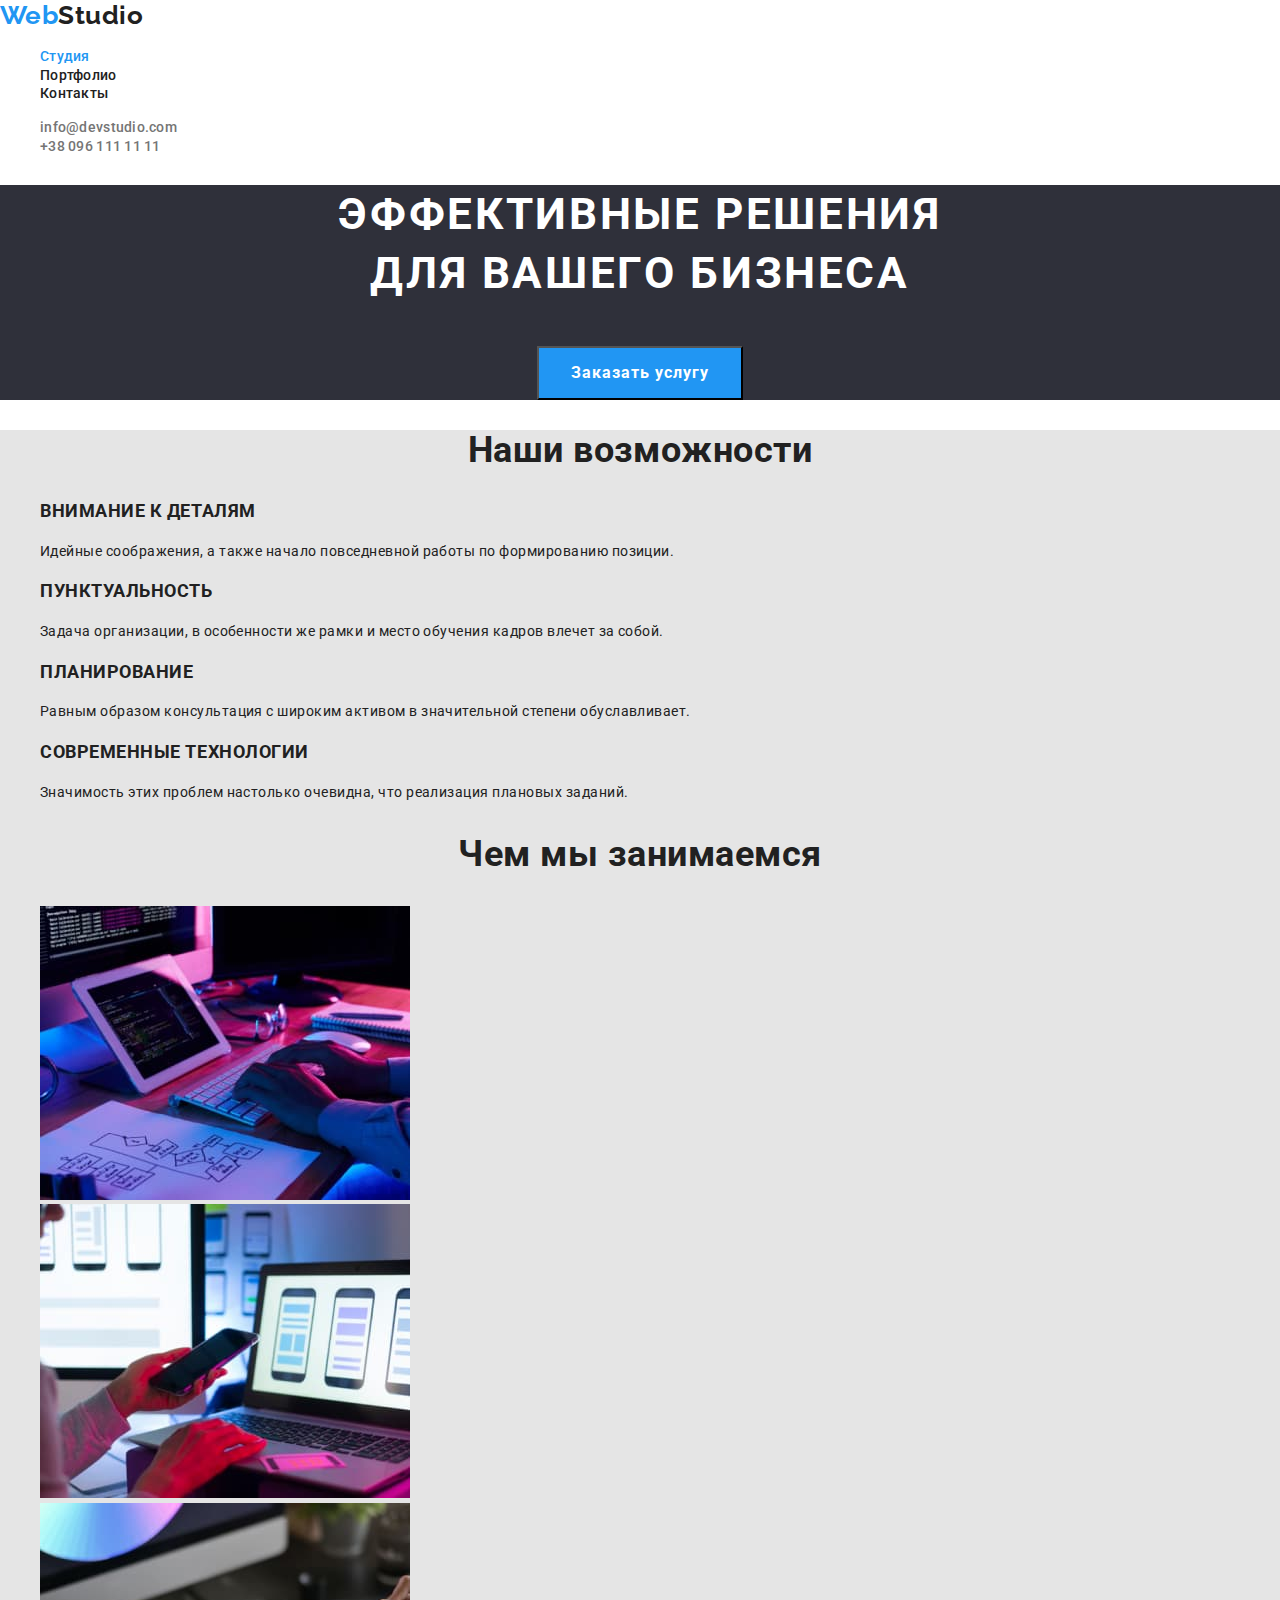
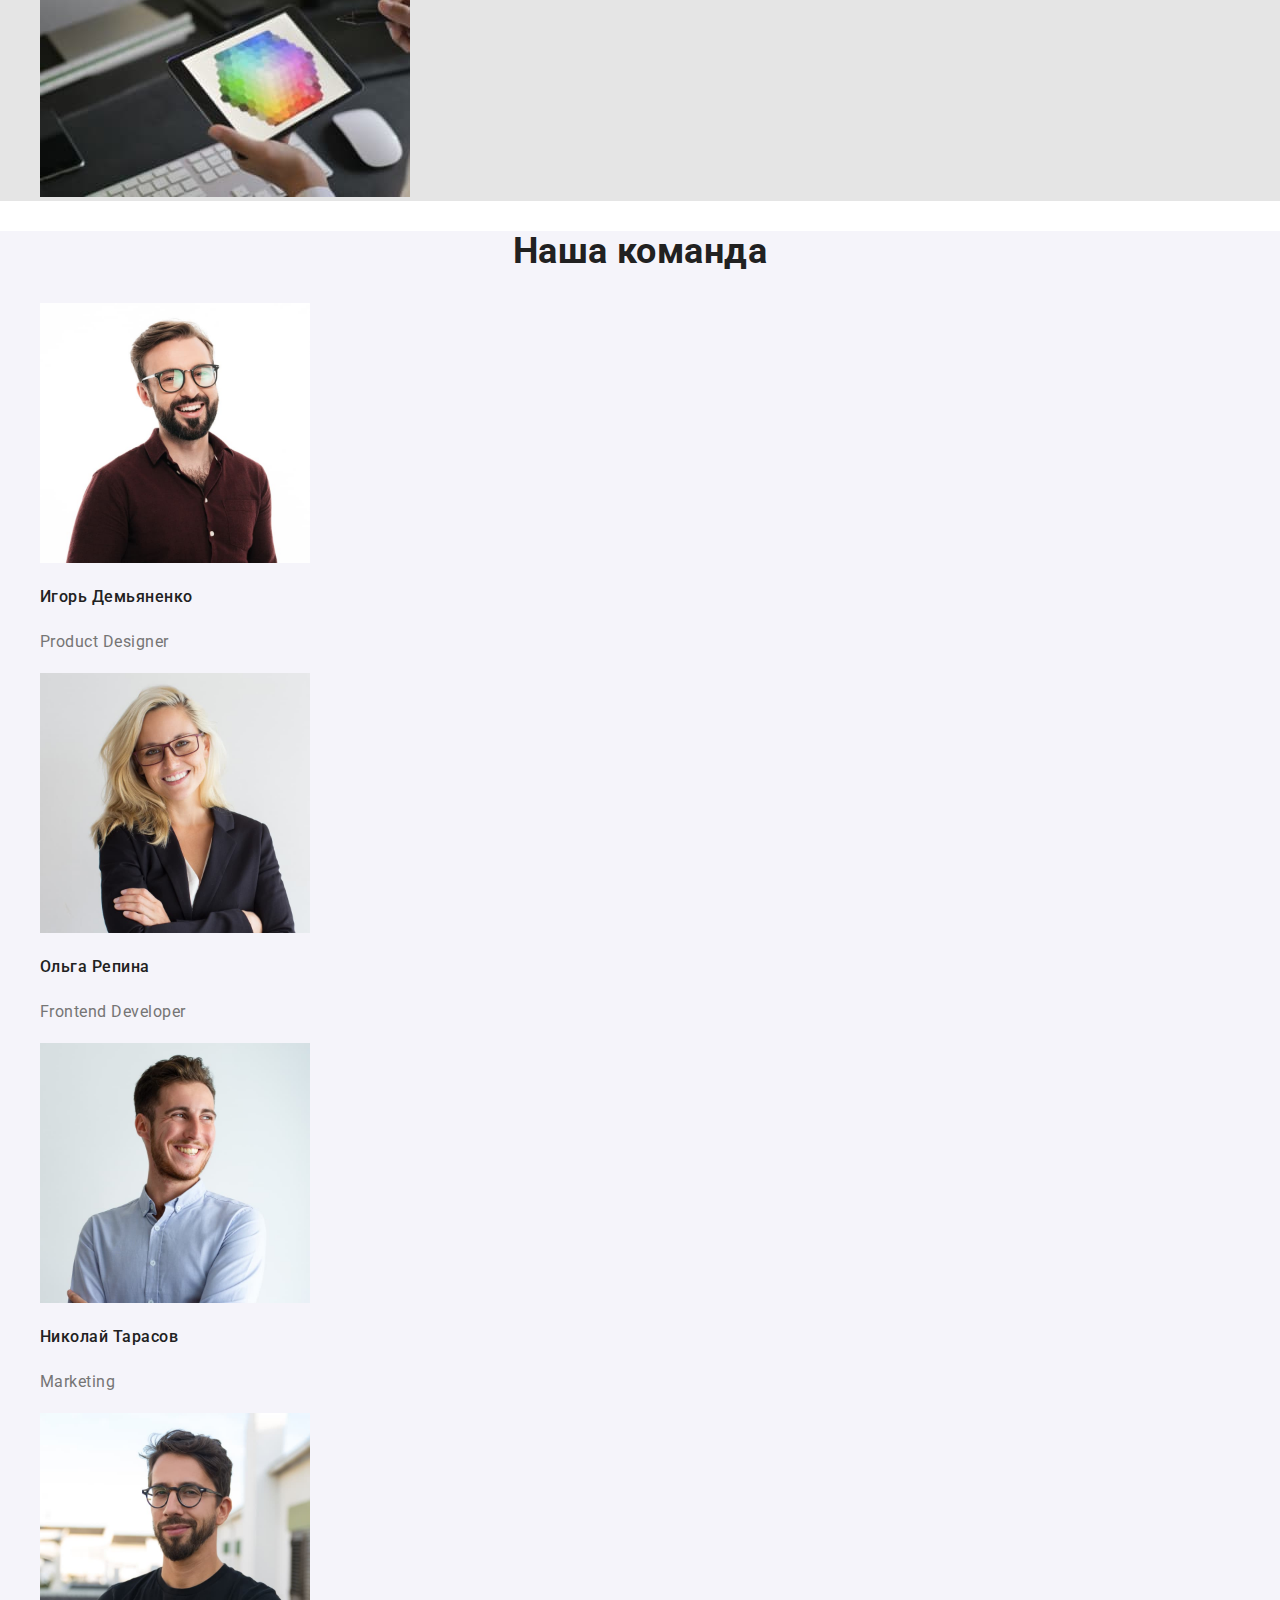
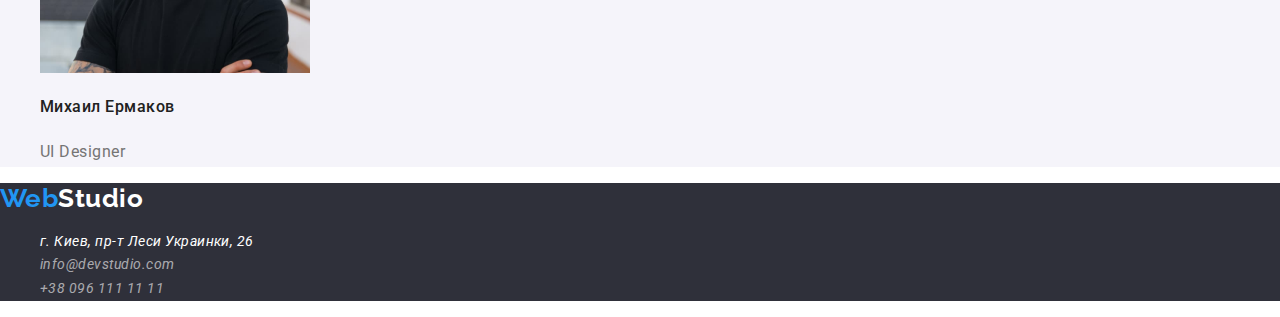
==== index.html @ 897b5a13 "HW3 save" ====
<!DOCTYPE html>
<html lang="en">
<head>
    <meta charset="UTF-8">
    <meta http-equiv="X-UA-Compatible" content="IE=edge">
    <meta name="viewport" content="width=device-width, initial-scale=1.0">
    <title>webstudio</title>
    <link rel="preconnect" href="https://fonts.googleapis.com">
    <link rel="preconnect" href="https://fonts.gstatic.com" crossorigin>
    <link href="https://fonts.googleapis.com/css2?family=Raleway:wght@700&family=Roboto:wght@400;500;700;900&display=swap" rel="stylesheet">
    <link rel="stylesheet" href="https://cdnjs.cloudflare.com/ajax/libs/modern-normalize/1.1.0/modern-normalize.min.css">
    <link rel="stylesheet" href="./css/styles.css">
</head>
<body class="page">

   <!--шапка сайта--> 
    <header class="page-header">
        <nav>
            <a href="./index.html" class="logo">Web<span class="accent">Studio</span></a>
            <ul class="site-nav">
                <li><a href="./index.html" class="link current">Студия</a></li>
                <li><a href="./portfolio.html" class="link">Портфолио</a></li>
                <li><a href="" class="link">Контакты</a></li>
            </ul>
        </nav>
        <ul class="auth-nav">
            <li><a href="mail:info@devstudio.com" class="link">info@devstudio.com</a></li>
            <li><a href="nel:+380961111111" class="link">+38 096 111 11 11</a></li>
        </ul>
    </header>

    <!--контент main--> 
    <main>

        <!--первая секция-->
        <section class="hero">
            <div class="background-hero">
                 <h1 class="hero-title">Эффективные решения <br /> для вашего бизнеса</h1>
                <button type="button" class="button">Заказать услугу</button>
            </div>
            
        </section>

        <!--наши возможности-->
        <div class="appearance">
            <section class="section">
                <h2 class="section-title">Наши возможности</h2>
                <ul class="feature-list">
                    <li>
                        <h3 class="title">Внимание к деталям</h3>
                        <p class="text">Идейные соображения, а также начало повседневной работы по формированию позиции.</p>
                    </li>
                    <li>
                        <h3 class="title">Пунктуальность</h3>
                        <p class="text">Задача организации, в особенности же рамки и место обучения кадров влечет за собой.</p>
                    </li>
                    <li>
                        <h3 class="title">Планирование</h3>
                        <p class="text">Равным образом консультация с широким активом в значительной степени обуславливает.</p>
                    </li>
                    <li>
                        <h3 class="title">Современные технологии</h3>
                        <p class="text">Значимость этих проблем настолько очевидна, что реализация плановых заданий.</p>
                    </li>
                </ul>
            </section>

            <!--чем мы занимаемся-->

            <section class="section">
                <h2 class="section-title">Чем мы занимаемся</h2>
                <ul>
                    <li><img src="./imeges/box1.jpg" alt="рабочий процесс" width="370"></li>
                    <li><img src="./imeges/box2.jpg" alt="разработка" width="370"></li>
                    <li><img src="./imeges/box3.jpg" alt="технологии" width="370"></li>
                </ul>
            </section>
        </div>

        <!--наша команда-->

        <section class="section">
            <div class="backdrop">
                <h2 class="section-title">Наша команда</h2>
                <ul class="feature-list">
                    <li>
                        <img src="./imeges/employee1.jpg" alt="employee1" width="270">
                        <h3 class="name">Игорь Демьяненко</h3>
                        <p class="profession">Product Designer</p>
                    </li>
                    <li>
                        <img src="./imeges/employee2.jpg" alt="employee2" width="270">
                        <h3 class="name">Ольга Репина</h3>
                        <p class="profession">Frontend Developer</p>
                    </li>
                    <li>
                        <img src="./imeges/employee3.jpg" alt="employee3" width="270">
                        <h3 class="name">Николай Тарасов</h3>
                        <p class="profession">Marketing</p>
                    </li>
                    <li>
                        <img src="./imeges/employee4.jpg" alt="employee4" width="270">
                        <h3 class="name">Михаил Ермаков</h3>
                        <p class="profession">UI Designer</p>
                    </li>
                </ul>
            </div>
        </section>
    </main>

    <!--подвал-->

    <footer>
        <div class="background-footer">
            <a href="./index.html" class="logo">Web<span class="accent-footer">Studio</span></a>
            <address>
                    <ul class="auth-nav">
                        <li class="address">г. Киев, пр-т Леси Украинки, 26</li>
                        <li><a href="mail:info@devstudio.com" class="contacts-link">info@devstudio.com</a></li>
                        <li><a href="nel:+380961111111" class="contacts-link">+38 096 111 11 11</a></li>
                    </ul>
            </address>
        </div>
    </footer> 
</body>
</html>
---- css/styles.css ----
/* главный заголовок color: #FFFFFF; */
/* цвет заголовка H2  color: #212121; */
/* цвет текста color: #757575; */
/* цвет акцента color: #2196F3; */
/* вторичный цвет фона background: #F5F4FA */
/* первичный цвет фона background: #FFFFFF; */

/* var - variables - переменная */
/* a, button - color: inherit; 
- наследуй цвет шрифта от родителя */
/* :hover, :focus - псевдокласы */

/* CSS-переменные */
:root {
    --primery-text-color:#212121;
    --title-text-color: #757575;
    --accent-color: #2196F3;
    --primery-white-color: #ffffff;
}

/* index.html */
/* body селектор, специфика - 1 */
body {
    font-family: 'Roboto', sans-serif;
    color: var(--title-text-color);
    
    letter-spacing: 0.03em;
}

/* шапка сайта */
/* .logo селектор класса, специфика - 10 */
.logo {
    font-family: 'Raleway', sans-serif;
    color: var(--accent-color);
    text-decoration: none;

    font-weight: 700;
    font-size: 26px;
    line-height: 1.2;
}

.page-header {
    background-color: var(--primery-white-color)
}

.accent {
    color: var(--primery-text-color);
    
    font-size: 26px;
}

.accent-footer {
    color: var(--primery-white-color);
}

/* убралт маркер у списка */
ul {
    list-style: none;
}
/* 
.site-nav a {
    color: #212121;
} */

/* .site-nav :hover {
    color: var(--accent-color);
} */

/* site-nav */
/* селектор класса, специфика - 20 */
.site-nav .link {
    color: var(--primery-text-color);
    /* убрали нижнее подчеркивание */
    text-decoration: none;

    font-weight: 500;
    font-size: 14px;
    line-height: 1.14;
    letter-spacing: 0.02em;
}
/* селектор класса, специфика - 30 */
/* :hover - эфект при навидени шыши */
/* :focus - эфект фокусировки, 
когда нажал и держишь или ТАБ */
.site-nav .link:hover,
.site-nav .link:focus {
    color: var(--accent-color);
}

.site-nav .link.current {
    color: var(--accent-color);
}


/* auth-nav */

.auth-nav .link {
    color: var(--title-text-color);
    text-decoration: none;

    font-weight: 500;
    font-size: 14px;
    line-height: 1.14;
    letter-spacing: 0.02em;
}

.auth-nav .link:hover,
.auth-nav .link:focus {
    color: #2196F3;
}

/* первая секция hero */

.hero-title {
    color: #ffffff;
    font-size: 44px;
}

.background-hero {
   background-color: #2F303A;

    font-weight: 900;
    font-size: 44px;
    line-height: 1.36;
    text-align: center;
    letter-spacing: 0.06em;
    text-transform: uppercase;
}

.background-footer {
    background-color: #2F303A;
}

/* наши возможности */

.appearance {
    background-color: #E5E5E5;
}

/* наша команда */

.backdrop {
    background-color: #F5F4FA;
}

/* чем мы занимаемся */

.section-title {
    color: var(--primery-text-color);

    font-weight: 700;
    font-size: 36px;
    line-height: 1.16;
    text-align: center;
}

.feature-list .title {
    color: var(--primery-text-color);
}


/* button */

.hero .button {
    color: var(--primery-white-color);
    background-color: var(--accent-color);
    cursor: pointer;

    font-family: 'Roboto', sans-serif;
    font-weight: 700;
    font-size: 16px;
    line-height: 1.87;
    text-align: center;
    letter-spacing: 0.06em;
    padding: 10px 32px;
}

/* наши возможности */

.title {
    font-weight: 700;
    font-size: 14px;
    line-height: 1.14;
    letter-spacing: 0.03em;
    text-transform: uppercase;
}

.text {
    font-weight: 400;
    font-size: 14px;
    line-height: 1.7;
}

.section-title {
    font-weight: 700;
    font-size: 36px;
    line-height: 1.16;
    text-align: center;
}

.name {
    color: var(--primery-text-color);
    
    font-weight: 500;
    font-size: 16px;
    line-height: 1.8;
}

.profession {
    color: var(--title-text-color);

    font-size: 16px;
    line-height: 1.8;
}

/* .auth-nav .address {
} */

.auth-nav .contacts-link {
    color: rgba(255, 255, 255, 0.6);
    text-decoration: none;

    font-size: 14px;
    line-height: 1.7;
}

.auth-nav .contacts-link:hover,
.auth-nav .contacts-link:focus {
    color: var(--accent-color);
}

/* portfolio.html */

body {
    font-family: 'Roboto', sans-serif;
    color: Var(--primery-text-color); 
    letter-spacing: 0.03em;
}

/* шапка */

.page-header{
    background-color: var(--primery-white-color);
}

/* меню старницы */

.aspect {
    background-color: #E5E5E5;
}

.title {
    color: var(--primery-text-color);
    font-size: 18px;
}

.btn {
    font-family: 'Roboto', sans-serif;
    color: var(--primery-text-color);
    background-color: #F5F4FA;
    cursor: pointer;

    font-weight: 500;
    font-size: 16px;
    line-height: 1.62;
    padding: 6px 22px;
}

.element .btn:hover,
.element .btn:focus {
    color: var(--primery-white-color);
    background-color: var(--accent-color);
}

/* основной контент */

.block {
    text-decoration: none;
}

.container h2 {
    color: var(--primery-text-color);

}

.container p {
    color: var(--title-text-color);
}

.product {
    font-weight: 700;
    font-size: 18px;
    line-height: 2.0;
    letter-spacing: 0.06em;
}

.project {
    font-weight: 400;
    font-size: 16px;
    line-height: 1.87;
}

.description {
    font-weight: 400;
    font-size: 18px;
    line-height: 1.56;
}

.address {
    color: var(--primery-white-color);

    font-size: 14px;
    line-height: 1.7;
}

.link {
    color: rgba(255, 255, 255, 0.6);
    font-size: 14px;
}
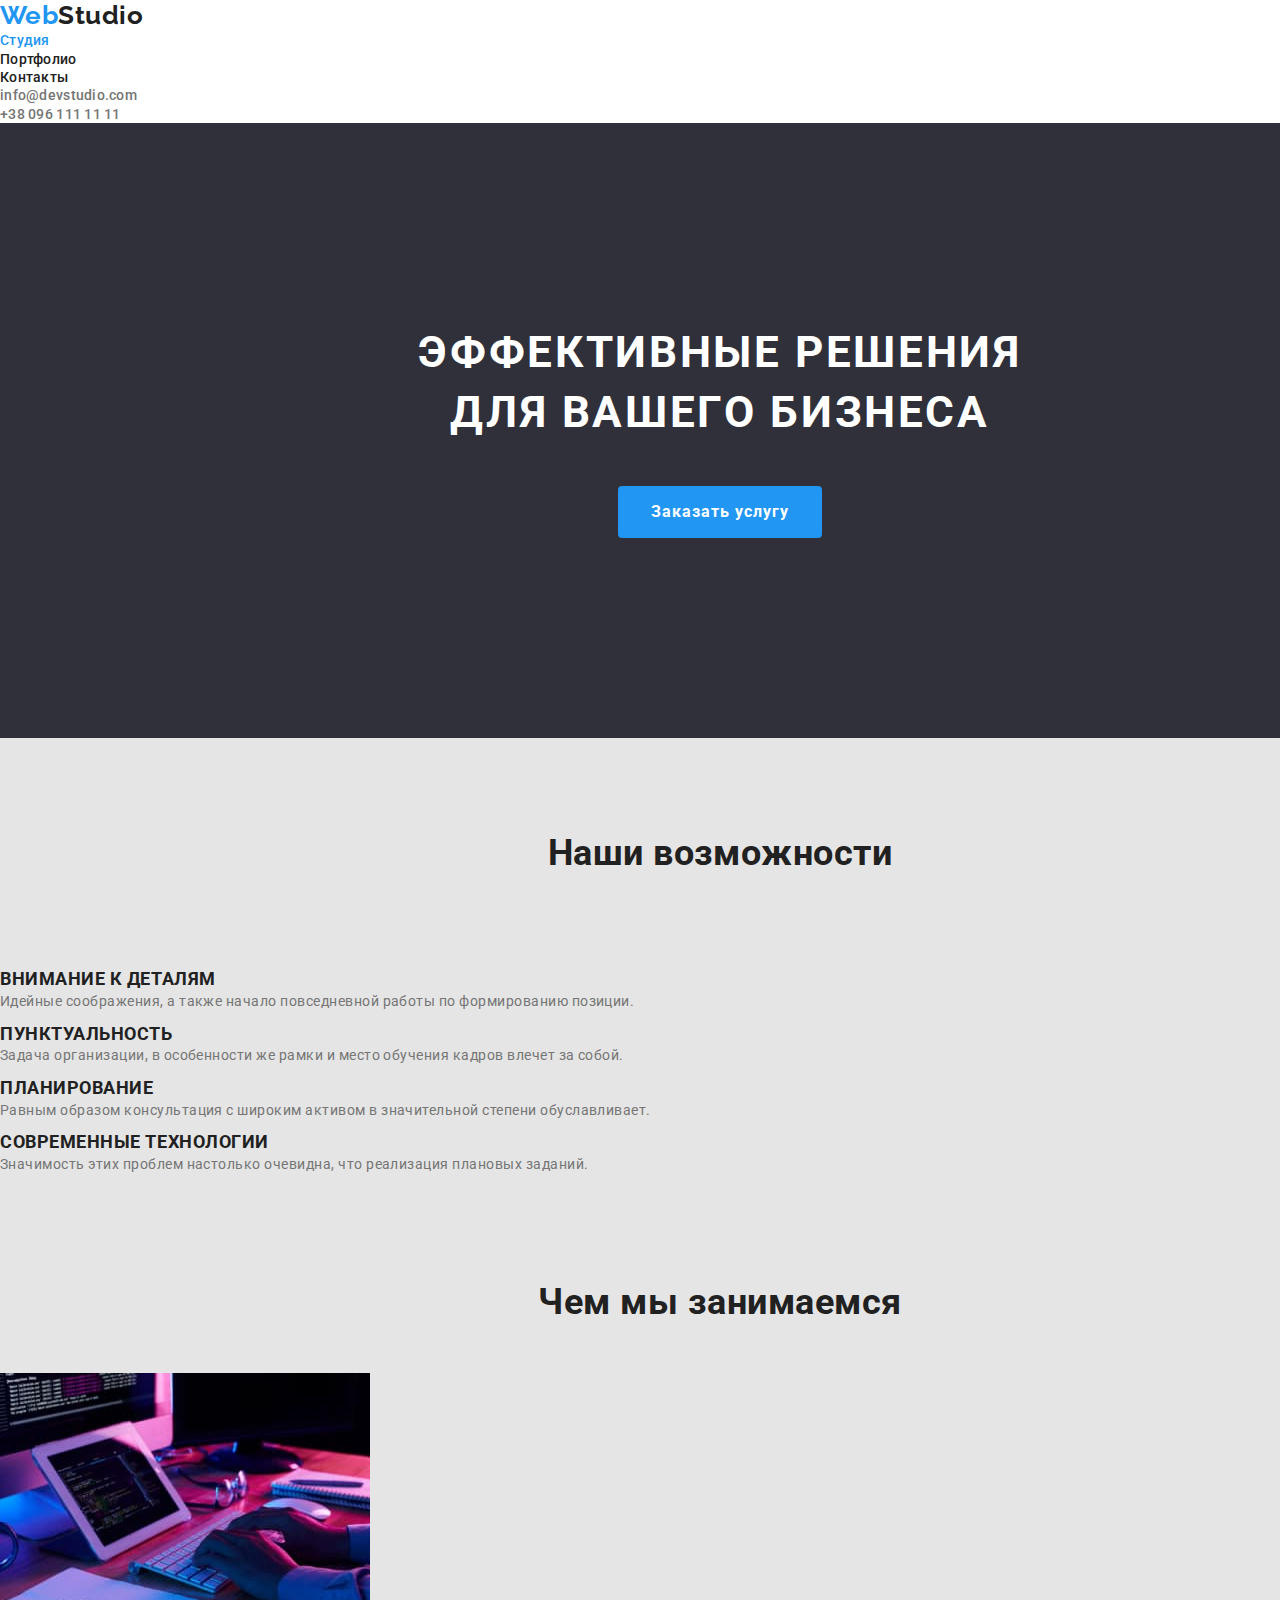
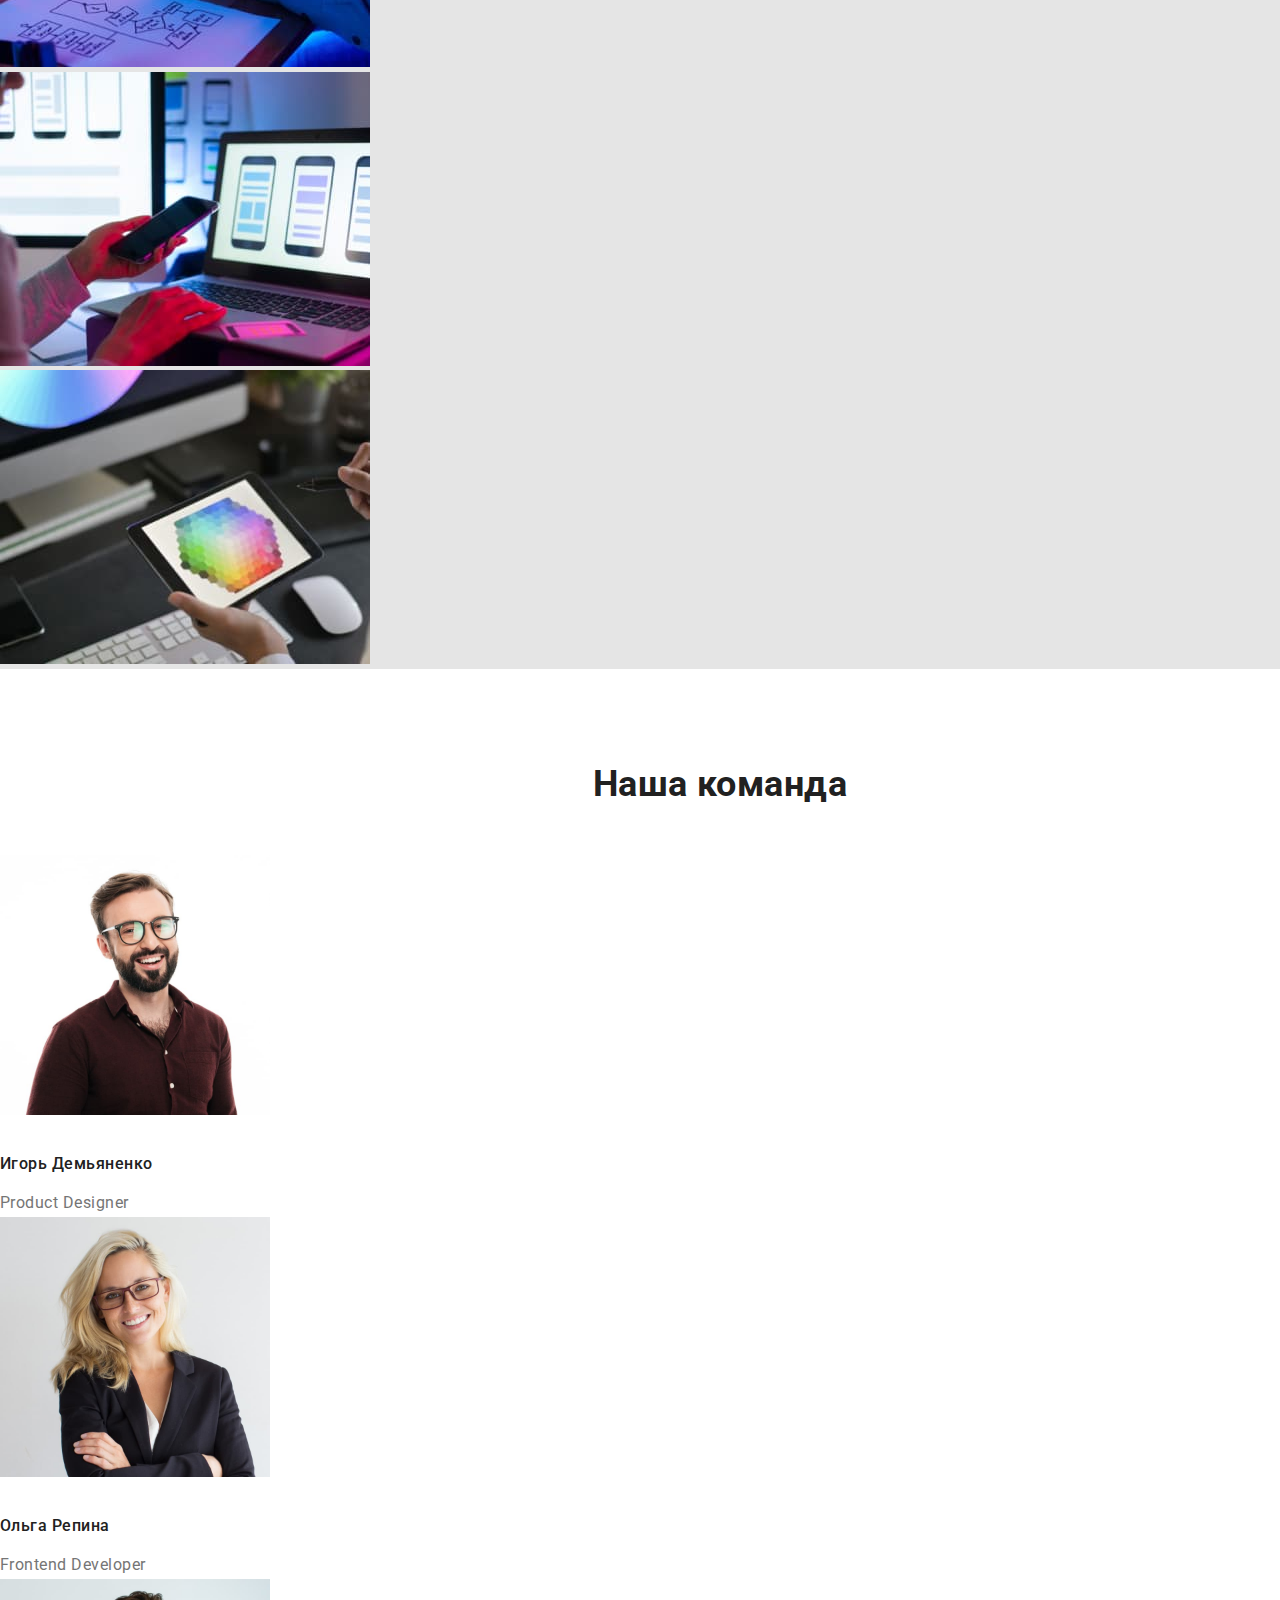
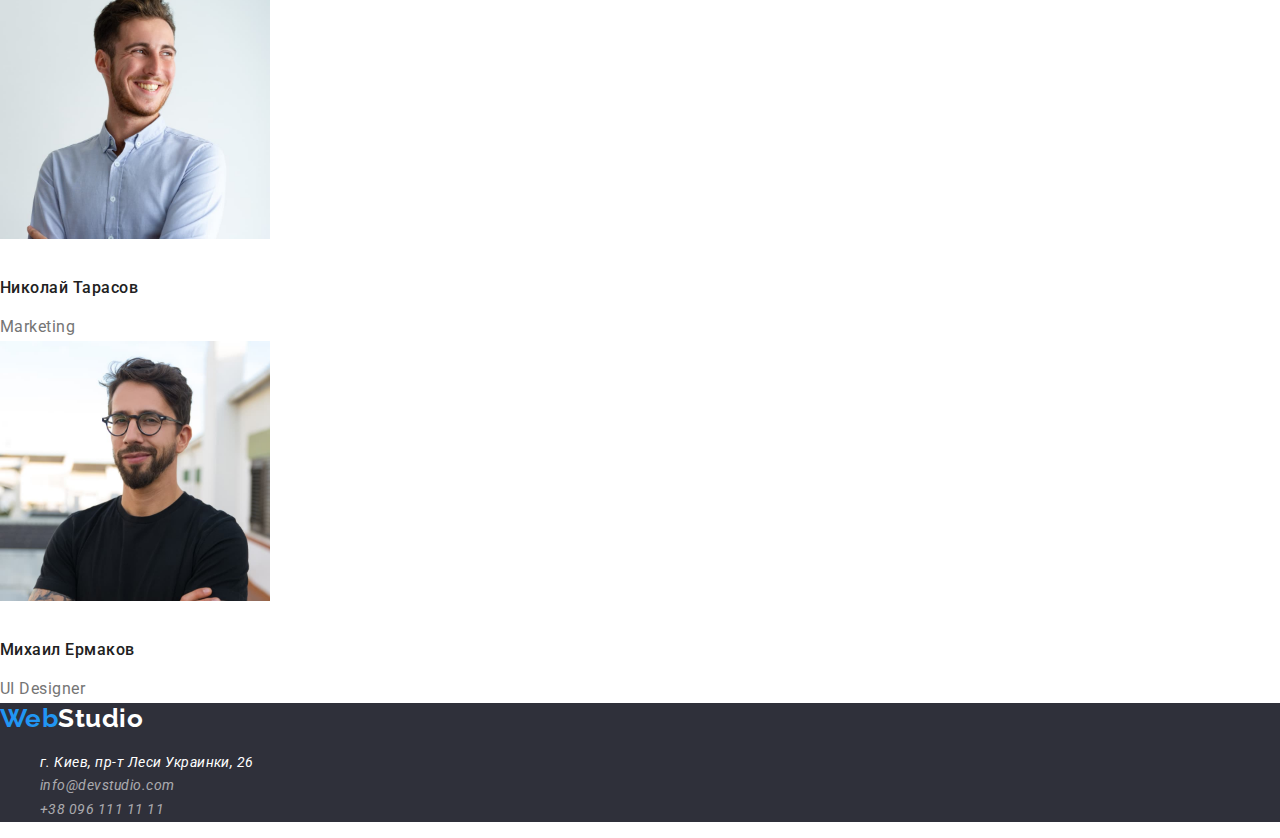
==== commit ae9e9bf2: "HW3" ====
--- a/index.html
+++ b/index.html
@@ -15,18 +15,20 @@
 
    <!--шапка сайта--> 
     <header class="page-header">
-        <nav>
-            <a href="./index.html" class="logo">Web<span class="accent">Studio</span></a>
-            <ul class="site-nav">
-                <li><a href="./index.html" class="link current">Студия</a></li>
-                <li><a href="./portfolio.html" class="link">Портфолио</a></li>
-                <li><a href="" class="link">Контакты</a></li>
-            </ul>
-        </nav>
-        <ul class="auth-nav">
-            <li><a href="mail:info@devstudio.com" class="link">info@devstudio.com</a></li>
-            <li><a href="nel:+380961111111" class="link">+38 096 111 11 11</a></li>
-        </ul>
+            <nav class="container">
+                <a href="./index.html" class="logo">Web<span class="accent">Studio</span></a>
+                <ul class="site-nav list">
+                    <li><a href="./index.html" class="link current">Студия</a></li>
+                    <li><a href="./portfolio.html" class="link">Портфолио</a></li>
+                    <li><a href="" class="link">Контакты</a></li>
+                </ul>
+            </nav>
+            <div class="container">
+                <ul class="auth-nav list">
+                    <li><a href="mail:info@devstudio.com" class="link">info@devstudio.com</a></li>
+                    <li><a href="nel:+380961111111" class="link">+38 096 111 11 11</a></li>
+                </ul>
+            </div>
     </header>
 
     <!--контент main--> 
@@ -34,7 +36,7 @@
 
         <!--первая секция-->
         <section class="hero">
-            <div class="background-hero">
+            <div class="background-hero container">
                  <h1 class="hero-title">Эффективные решения <br /> для вашего бизнеса</h1>
                 <button type="button" class="button">Заказать услугу</button>
             </div>
@@ -44,62 +46,66 @@
         <!--наши возможности-->
         <div class="appearance">
             <section class="section">
-                <h2 class="section-title">Наши возможности</h2>
-                <ul class="feature-list">
-                    <li>
-                        <h3 class="title">Внимание к деталям</h3>
-                        <p class="text">Идейные соображения, а также начало повседневной работы по формированию позиции.</p>
-                    </li>
-                    <li>
-                        <h3 class="title">Пунктуальность</h3>
-                        <p class="text">Задача организации, в особенности же рамки и место обучения кадров влечет за собой.</p>
-                    </li>
-                    <li>
-                        <h3 class="title">Планирование</h3>
-                        <p class="text">Равным образом консультация с широким активом в значительной степени обуславливает.</p>
-                    </li>
-                    <li>
-                        <h3 class="title">Современные технологии</h3>
-                        <p class="text">Значимость этих проблем настолько очевидна, что реализация плановых заданий.</p>
-                    </li>
-                </ul>
+                <div class="container">
+                    <h2 class="section-title">Наши возможности</h2>
+                    <ul class="feature-list">
+                        <li>
+                            <h3 class="title">Внимание к деталям</h3>
+                            <p class="text">Идейные соображения, а также начало повседневной работы по формированию позиции.</p>
+                        </li>
+                        <li>
+                            <h3 class="title">Пунктуальность</h3>
+                            <p class="text">Задача организации, в особенности же рамки и место обучения кадров влечет за собой.</p>
+                        </li>
+                        <li>
+                            <h3 class="title">Планирование</h3>
+                            <p class="text">Равным образом консультация с широким активом в значительной степени обуславливает.</p>
+                        </li>
+                        <li>
+                            <h3 class="title">Современные технологии</h3>
+                            <p class="text">Значимость этих проблем настолько очевидна, что реализация плановых заданий.</p>
+                        </li>
+                    </ul>
+                </div>
             </section>
 
             <!--чем мы занимаемся-->
 
             <section class="section">
-                <h2 class="section-title">Чем мы занимаемся</h2>
-                <ul>
-                    <li><img src="./imeges/box1.jpg" alt="рабочий процесс" width="370"></li>
-                    <li><img src="./imeges/box2.jpg" alt="разработка" width="370"></li>
-                    <li><img src="./imeges/box3.jpg" alt="технологии" width="370"></li>
-                </ul>
+                <div class="container">
+                    <h2 class="section-title work">Чем мы занимаемся</h2>
+                    <ul class="img">
+                        <li><img src="./imeges/box1.jpg" alt="рабочий процесс" width="370"></li>
+                        <li><img src="./imeges/box2.jpg" alt="разработка" width="370"></li>
+                        <li><img src="./imeges/box3.jpg" alt="технологии" width="370"></li>
+                    </ul>
+                </div>
             </section>
         </div>
 
         <!--наша команда-->
 
         <section class="section">
-            <div class="backdrop">
-                <h2 class="section-title">Наша команда</h2>
+            <div class="container">
+                <h2 class="section-title work">Наша команда</h2>
                 <ul class="feature-list">
                     <li>
-                        <img src="./imeges/employee1.jpg" alt="employee1" width="270">
+                        <img class="photo" src="./imeges/employee1.jpg" alt="employee1" width="270">
                         <h3 class="name">Игорь Демьяненко</h3>
                         <p class="profession">Product Designer</p>
                     </li>
                     <li>
-                        <img src="./imeges/employee2.jpg" alt="employee2" width="270">
+                        <img class="photo" src="./imeges/employee2.jpg" alt="employee2" width="270">
                         <h3 class="name">Ольга Репина</h3>
                         <p class="profession">Frontend Developer</p>
                     </li>
                     <li>
-                        <img src="./imeges/employee3.jpg" alt="employee3" width="270">
+                        <img class="photo" src="./imeges/employee3.jpg" alt="employee3" width="270">
                         <h3 class="name">Николай Тарасов</h3>
                         <p class="profession">Marketing</p>
                     </li>
                     <li>
-                        <img src="./imeges/employee4.jpg" alt="employee4" width="270">
+                        <img class="photo" src="./imeges/employee4.jpg" alt="employee4" width="270">
                         <h3 class="name">Михаил Ермаков</h3>
                         <p class="profession">UI Designer</p>
                     </li>
--- a/css/styles.css
+++ b/css/styles.css
@@ -44,6 +44,11 @@
     background-color: var(--primery-white-color)
 }
 
+.list {
+    margin: 0;
+    padding: 0;
+}
+
 .accent {
     color: var(--primery-text-color);
     
@@ -110,22 +115,40 @@
     color: #2196F3;
 }
 
+.container {
+    margin-left: auto;
+    margin-right: auto;
+    width: 1440px;
+    /* outline: 2px solid tomato; */
+}
+
 /* первая секция hero */
 
+.hero {
+    margin: 0;
+    text-align: center;
+    background-color: #2F303A;;
+}
+
 .hero-title {
+    margin-top: 0;
+    margin-bottom: 30px;
     color: #ffffff;
     font-size: 44px;
+    /* text-align: center; */
 }
 
 .background-hero {
-   background-color: #2F303A;
+    background-color: #2F303A;
 
     font-weight: 900;
     font-size: 44px;
     line-height: 1.36;
-    text-align: center;
+    /* text-align: center; */
     letter-spacing: 0.06em;
     text-transform: uppercase;
+    padding-top: 200px;
+    padding-bottom: 200px;
 }
 
 .background-footer {
@@ -147,6 +170,8 @@
 /* чем мы занимаемся */
 
 .section-title {
+    margin: 0;  
+    padding: 0;
     color: var(--primery-text-color);
 
     font-weight: 700;
@@ -155,30 +180,42 @@
     text-align: center;
 }
 
+.feature-list {
+    margin: 0;
+    padding: 0;
+}
+
 .feature-list .title {
     color: var(--primery-text-color);
 }
 
 
 /* button */
-
-.hero .button {
+/* .hero  */
+
+.button {
+    display: inline-block;
+    min-width: 200px;
+    border-radius: 4px;
+    border: 1px solid transparent;
+
+    margin: 0;
+    font-weight: 700;
+    font-size: 16px;
+    line-height: 1.87;
+    letter-spacing: 0.06em;
+    padding: 10px 32px;
+    /* text-align: center; */
+
     color: var(--primery-white-color);
     background-color: var(--accent-color);
     cursor: pointer;
-
-    font-family: 'Roboto', sans-serif;
-    font-weight: 700;
-    font-size: 16px;
-    line-height: 1.87;
-    text-align: center;
-    letter-spacing: 0.06em;
-    padding: 10px 32px;
 }
 
 /* наши возможности */
 
 .title {
+    margin: 0;
     font-weight: 700;
     font-size: 14px;
     line-height: 1.14;
@@ -187,19 +224,39 @@
 }
 
 .text {
+    margin-top: 0;
+    margin-bottom: 10px;
     font-weight: 400;
     font-size: 14px;
     line-height: 1.7;
 }
 
 .section-title {
+    padding-top: 95px;
+    margin-bottom: 95px;
     font-weight: 700;
     font-size: 36px;
     line-height: 1.16;
     text-align: center;
 }
 
+.work {
+    margin-bottom: 50px;
+}
+
+.img {
+    margin: 0;
+    padding: 0;
+}
+
+.photo {
+    margin-bottom: 30px;
+}
+
 .name {
+    margin-top: 0;
+    margin-bottom: 10px;
+    padding: 0;
     color: var(--primery-text-color);
     
     font-weight: 500;
@@ -208,6 +265,8 @@
 }
 
 .profession {
+    margin: 0;
+    padding: 0;
     color: var(--title-text-color);
 
     font-size: 16px;
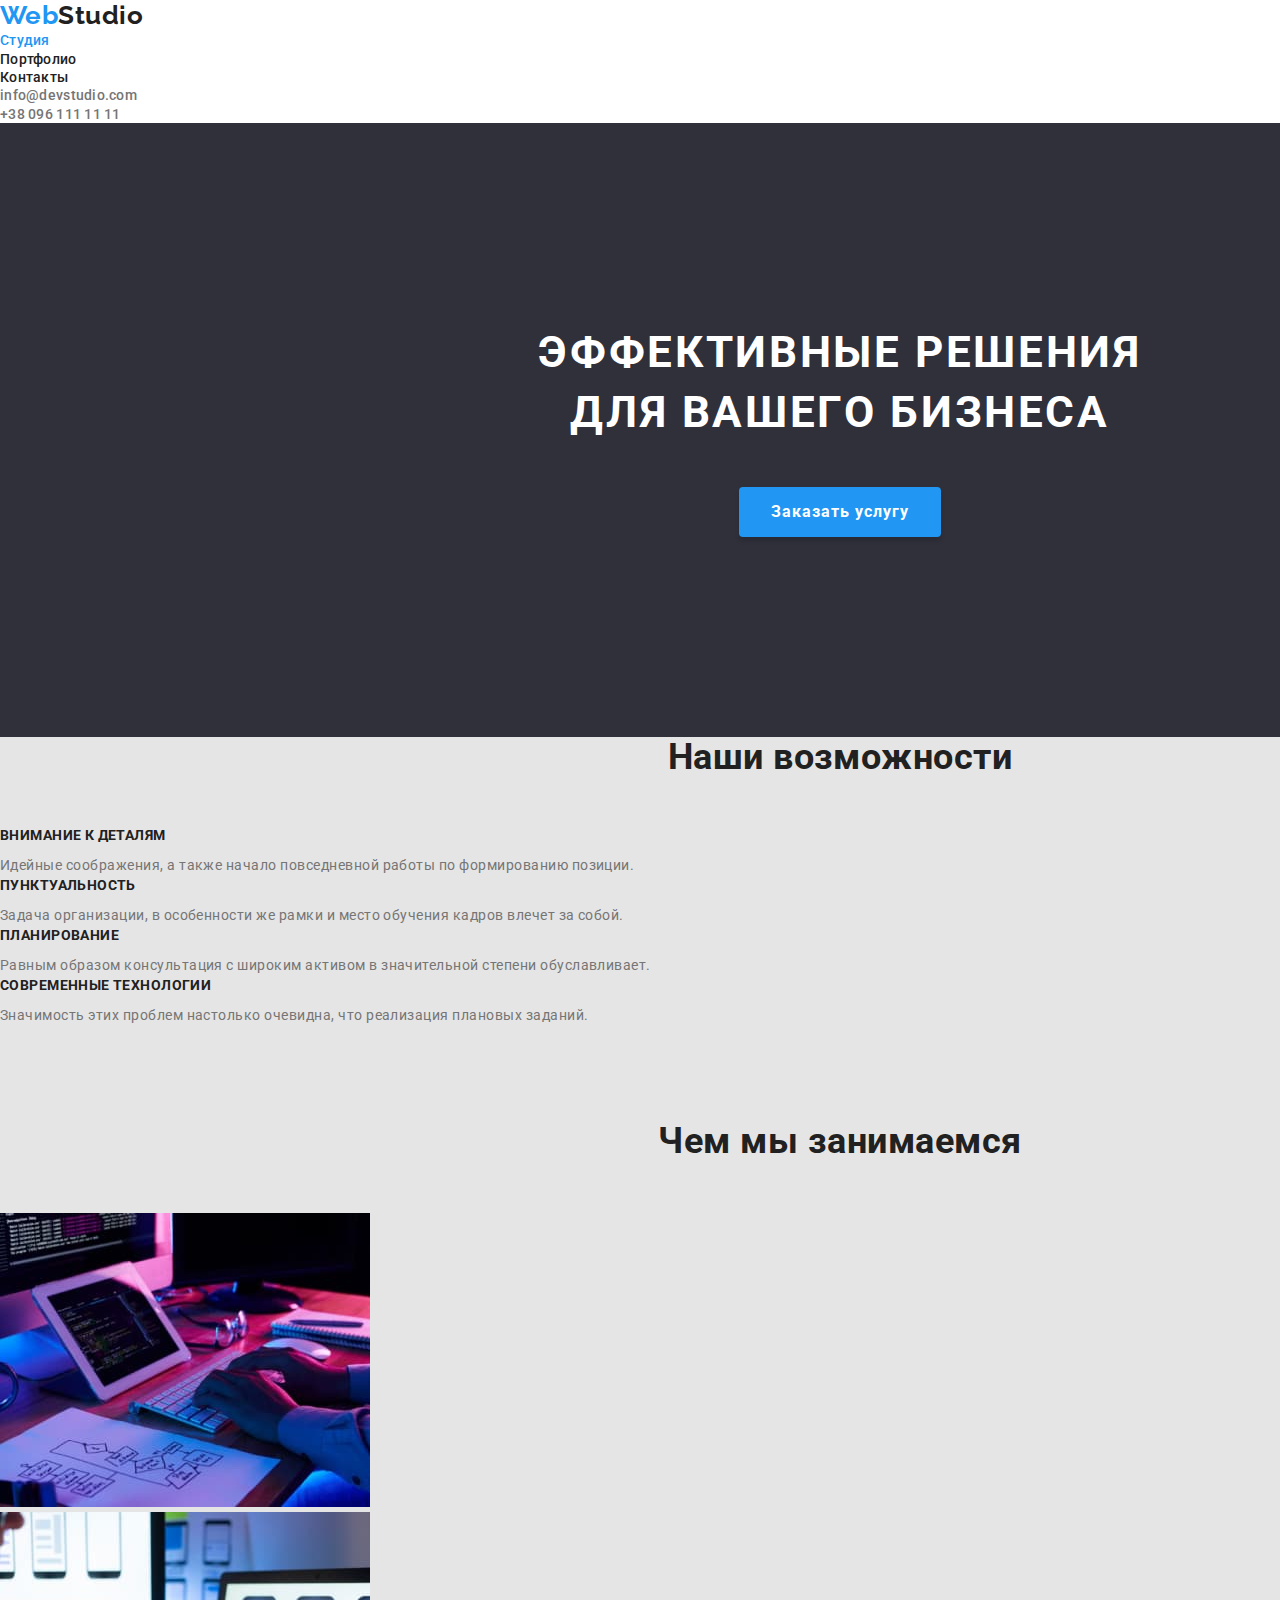
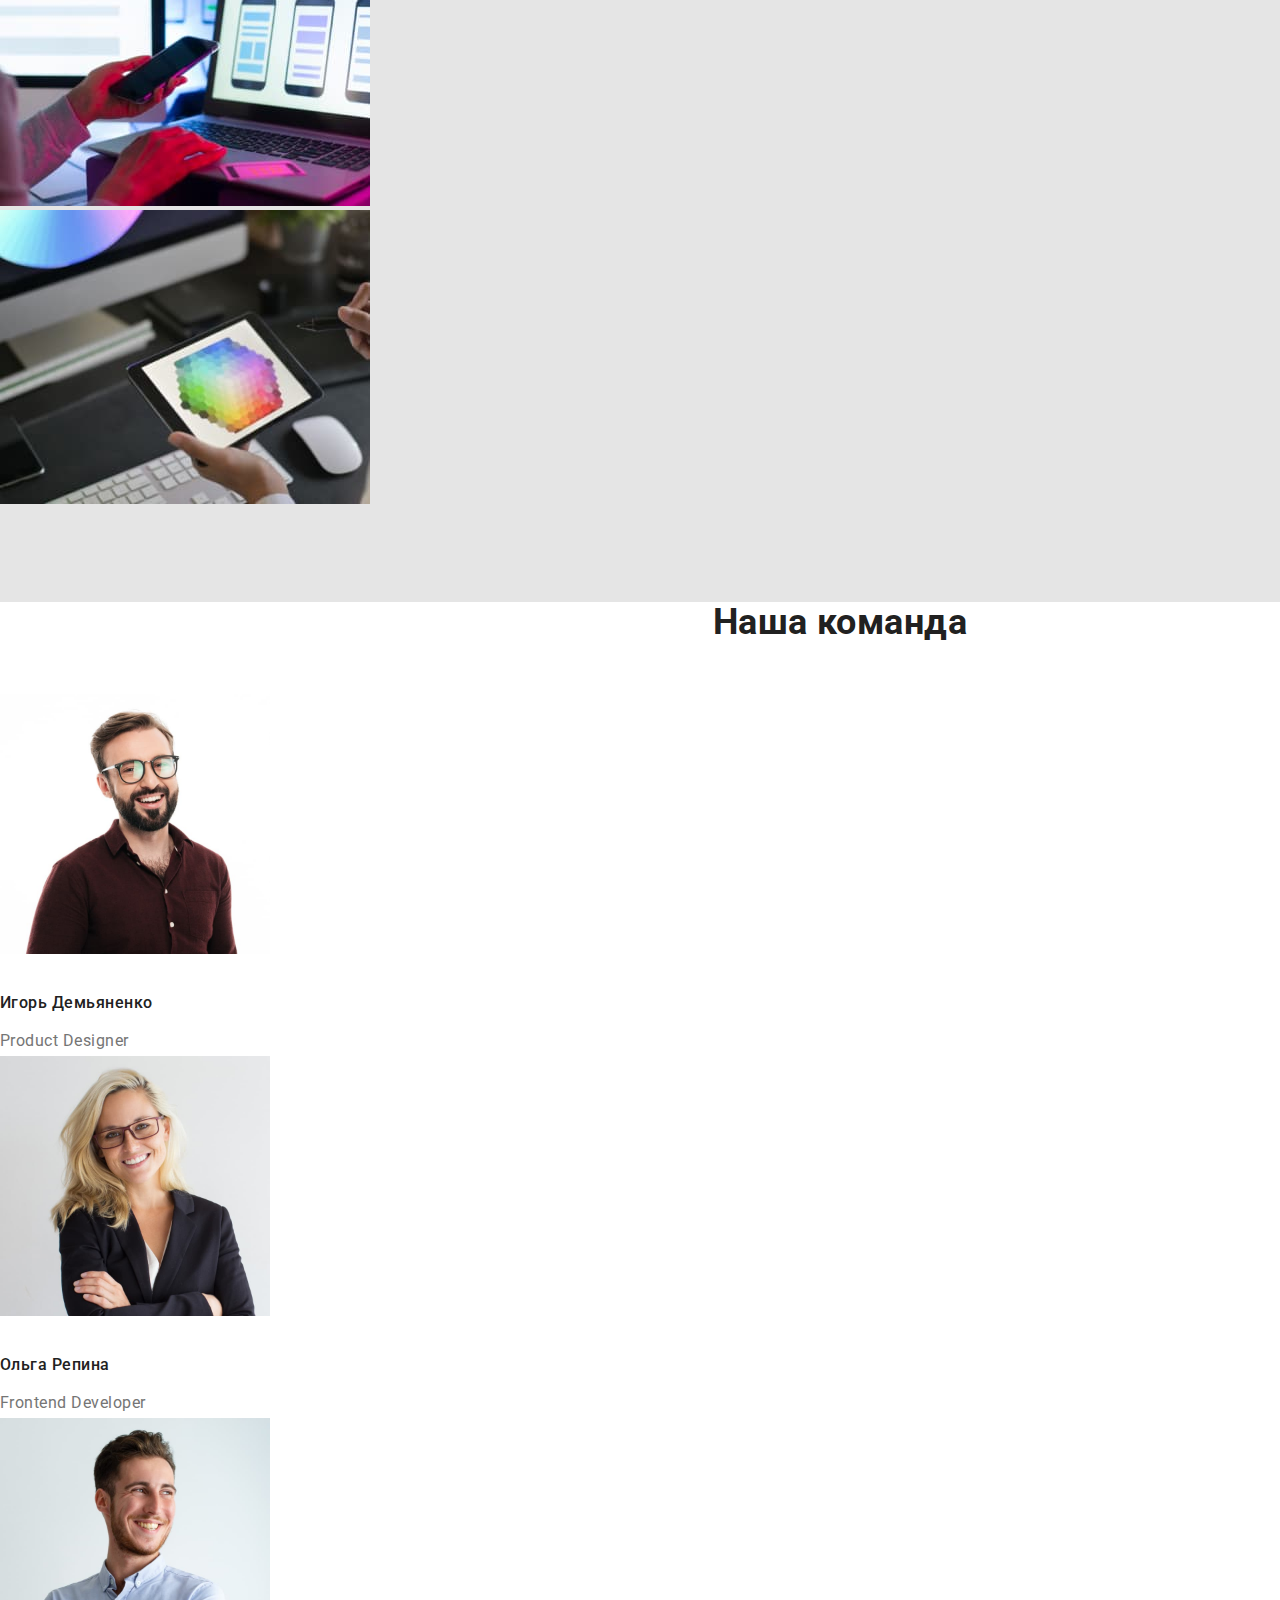
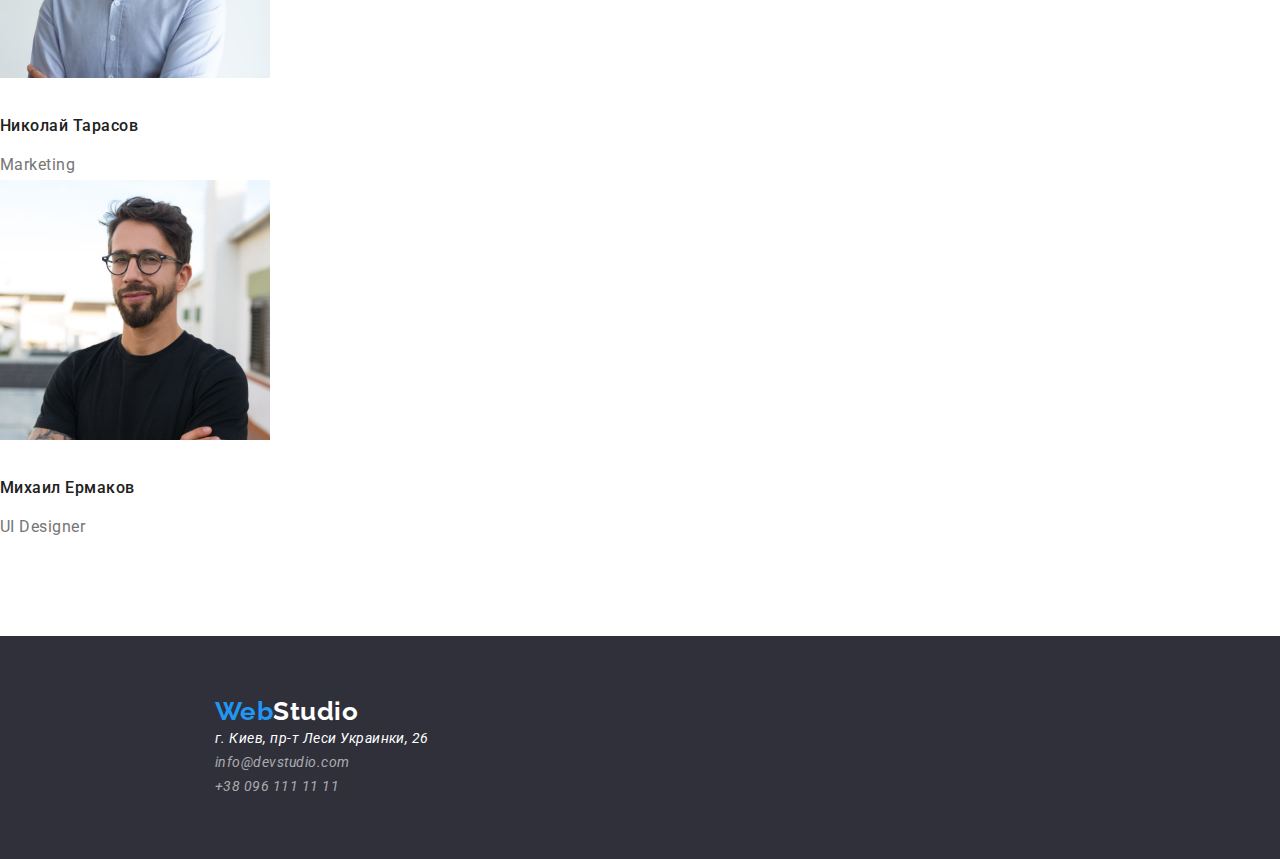
==== commit 692efb29: "HW3" ====
--- a/index.html
+++ b/index.html
@@ -40,7 +40,6 @@
                  <h1 class="hero-title">Эффективные решения <br /> для вашего бизнеса</h1>
                 <button type="button" class="button">Заказать услугу</button>
             </div>
-            
         </section>
 
         <!--наши возможности-->
@@ -73,7 +72,7 @@
 
             <section class="section">
                 <div class="container">
-                    <h2 class="section-title work">Чем мы занимаемся</h2>
+                    <h2 class="section-title">Чем мы занимаемся</h2>
                     <ul class="img">
                         <li><img src="./imeges/box1.jpg" alt="рабочий процесс" width="370"></li>
                         <li><img src="./imeges/box2.jpg" alt="разработка" width="370"></li>
@@ -85,7 +84,7 @@
 
         <!--наша команда-->
 
-        <section class="section">
+        <section class="section-command">
             <div class="container">
                 <h2 class="section-title work">Наша команда</h2>
                 <ul class="feature-list">
@@ -116,13 +115,13 @@
 
     <!--подвал-->
 
-    <footer>
-        <div class="background-footer">
-            <a href="./index.html" class="logo">Web<span class="accent-footer">Studio</span></a>
-            <address>
+    <footer class="page-footer">
+        <div class="background-footer container">
+                <a href="./index.html" class="logo">Web<span class="accent-footer">Studio</span></a>
+            <address class="info">
                     <ul class="auth-nav">
                         <li class="address">г. Киев, пр-т Леси Украинки, 26</li>
-                        <li><a href="mail:info@devstudio.com" class="contacts-link">info@devstudio.com</a></li>
+                        <li><a href="mail:info@devstudio.com" class="contacts-link mail">info@devstudio.com</a></li>
                         <li><a href="nel:+380961111111" class="contacts-link">+38 096 111 11 11</a></li>
                     </ul>
             </address>
--- a/css/styles.css
+++ b/css/styles.css
@@ -24,6 +24,7 @@
 body {
     font-family: 'Roboto', sans-serif;
     color: var(--title-text-color);
+
     
     letter-spacing: 0.03em;
 }
@@ -44,9 +45,18 @@
     background-color: var(--primery-white-color)
 }
 
-.list {
-    margin: 0;
-    padding: 0;
+ul {
+    margin: 0;
+    padding: 0;
+    list-style: none;
+    /* убралт маркер у списка */
+}
+
+.container {
+    margin-left: auto;
+    margin-right: auto;
+    width: 1680px;
+    /* outline: 2px solid tomato; */
 }
 
 .accent {
@@ -59,21 +69,10 @@
     color: var(--primery-white-color);
 }
 
-/* убралт маркер у списка */
-ul {
-    list-style: none;
-}
-/* 
-.site-nav a {
-    color: #212121;
-} */
-
-/* .site-nav :hover {
-    color: var(--accent-color);
-} */
+/* селектор класса, специфика - 20 */
 
 /* site-nav */
-/* селектор класса, специфика - 20 */
+
 .site-nav .link {
     color: var(--primery-text-color);
     /* убрали нижнее подчеркивание */
@@ -85,7 +84,7 @@
     letter-spacing: 0.02em;
 }
 /* селектор класса, специфика - 30 */
-/* :hover - эфект при навидени шыши */
+/* :hover - эфект при навидени mыши */
 /* :focus - эфект фокусировки, 
 когда нажал и держишь или ТАБ */
 .site-nav .link:hover,
@@ -112,47 +111,56 @@
 
 .auth-nav .link:hover,
 .auth-nav .link:focus {
-    color: #2196F3;
-}
-
-.container {
-    margin-left: auto;
-    margin-right: auto;
-    width: 1440px;
-    /* outline: 2px solid tomato; */
-}
-
-/* первая секция hero */
+    color: var(--accent-color);
+}
+
+/* секция hero */
 
 .hero {
-    margin: 0;
-    text-align: center;
-    background-color: #2F303A;;
-}
+    background-color: #2F303A;
+
+    margin: 0;
+    padding: 0;
+}
+
+.background-hero {
+     font-weight: 900;
+     font-size: 44px;
+     line-height: 1.36;
+     text-align: center;
+     letter-spacing: 0.06em;
+     text-transform: uppercase;
+
+     padding-top: 200px;
+     padding-bottom: 200px;
+     
+ }
 
 .hero-title {
-    margin-top: 0;
+    color: var(--primery-white-color);
+    font-size: 44px;
+
+    margin: 0;
     margin-bottom: 30px;
-    color: #ffffff;
-    font-size: 44px;
-    /* text-align: center; */
-}
-
-.background-hero {
-    background-color: #2F303A;
-
-    font-weight: 900;
-    font-size: 44px;
-    line-height: 1.36;
-    /* text-align: center; */
+}
+
+.button {
+    color: var(--primery-white-color);
+    background-color: var(--accent-color);
+    cursor: pointer;
+
+    font-family: 'Roboto', sans-serif;
+    font-weight: 700;
+    font-size: 16px;
+    line-height: 1.87;
     letter-spacing: 0.06em;
-    text-transform: uppercase;
-    padding-top: 200px;
-    padding-bottom: 200px;
-}
-
-.background-footer {
-    background-color: #2F303A;
+
+    display: inline-block;
+    padding: 10px 32px;
+    min-width: 200px;
+    border-radius: 4px;
+    box-shadow: 0px 4px 4px rgba(0, 0, 0, 0.15);
+    border: 0 solid transparent;
 }
 
 /* наши возможности */
@@ -161,17 +169,59 @@
     background-color: #E5E5E5;
 }
 
+.section-title {
+    margin: 0;
+    padding: 0;
+    padding-top: 94px;
+}
+
+.feature-list {
+    padding-bottom: 94px;
+}
+
+.title {
+    margin: 0;
+    margin-bottom: 10px;
+    padding: 0;
+}
+
+.text {
+    margin: 0;
+    padding: 0;
+}
+
+.img {
+    padding-bottom: 94px;
+}
+
+.section-title {
+    margin: 0;
+    margin-bottom: 50px;
+    padding: 0;
+}
+
 /* наша команда */
 
-.backdrop {
-    background-color: #F5F4FA;
+.photo {
+    margin: 0;
+    margin-bottom: 30px;
+    padding: 0;
+}
+
+.name {
+    margin: 0;
+    margin-bottom: 10px;
+    padding: 0;
+}
+
+.profession {
+    margin: 0;
+    padding: 0;
 }
 
 /* чем мы занимаемся */
 
 .section-title {
-    margin: 0;  
-    padding: 0;
     color: var(--primery-text-color);
 
     font-weight: 700;
@@ -180,42 +230,18 @@
     text-align: center;
 }
 
-.feature-list {
-    margin: 0;
-    padding: 0;
-}
-
 .feature-list .title {
     color: var(--primery-text-color);
 }
 
 
 /* button */
-/* .hero  */
-
-.button {
-    display: inline-block;
-    min-width: 200px;
-    border-radius: 4px;
-    border: 1px solid transparent;
-
-    margin: 0;
-    font-weight: 700;
-    font-size: 16px;
-    line-height: 1.87;
-    letter-spacing: 0.06em;
-    padding: 10px 32px;
-    /* text-align: center; */
-
-    color: var(--primery-white-color);
-    background-color: var(--accent-color);
-    cursor: pointer;
-}
+
+
 
 /* наши возможности */
 
 .title {
-    margin: 0;
     font-weight: 700;
     font-size: 14px;
     line-height: 1.14;
@@ -224,39 +250,19 @@
 }
 
 .text {
-    margin-top: 0;
-    margin-bottom: 10px;
     font-weight: 400;
     font-size: 14px;
     line-height: 1.7;
 }
 
 .section-title {
-    padding-top: 95px;
-    margin-bottom: 95px;
     font-weight: 700;
     font-size: 36px;
     line-height: 1.16;
     text-align: center;
 }
 
-.work {
-    margin-bottom: 50px;
-}
-
-.img {
-    margin: 0;
-    padding: 0;
-}
-
-.photo {
-    margin-bottom: 30px;
-}
-
 .name {
-    margin-top: 0;
-    margin-bottom: 10px;
-    padding: 0;
     color: var(--primery-text-color);
     
     font-weight: 500;
@@ -265,16 +271,22 @@
 }
 
 .profession {
-    margin: 0;
-    padding: 0;
     color: var(--title-text-color);
 
     font-size: 16px;
     line-height: 1.8;
 }
 
-/* .auth-nav .address {
-} */
+.page-footer {
+    background-color: #2F303A;
+}
+
+.background-footer {
+    background-color: #2F303A;
+    padding-top: 60px;
+    padding-bottom: 60px;
+    padding-left: 215px;
+}
 
 .auth-nav .contacts-link {
     color: rgba(255, 255, 255, 0.6);
@@ -289,91 +301,9 @@
     color: var(--accent-color);
 }
 
-/* portfolio.html */
-
-body {
-    font-family: 'Roboto', sans-serif;
-    color: Var(--primery-text-color); 
-    letter-spacing: 0.03em;
-}
-
-/* шапка */
-
-.page-header{
-    background-color: var(--primery-white-color);
-}
-
-/* меню старницы */
-
-.aspect {
-    background-color: #E5E5E5;
-}
-
-.title {
-    color: var(--primery-text-color);
-    font-size: 18px;
-}
-
-.btn {
-    font-family: 'Roboto', sans-serif;
-    color: var(--primery-text-color);
-    background-color: #F5F4FA;
-    cursor: pointer;
-
-    font-weight: 500;
-    font-size: 16px;
-    line-height: 1.62;
-    padding: 6px 22px;
-}
-
-.element .btn:hover,
-.element .btn:focus {
-    color: var(--primery-white-color);
-    background-color: var(--accent-color);
-}
-
-/* основной контент */
-
-.block {
-    text-decoration: none;
-}
-
-.container h2 {
-    color: var(--primery-text-color);
-
-}
-
-.container p {
-    color: var(--title-text-color);
-}
-
-.product {
-    font-weight: 700;
-    font-size: 18px;
-    line-height: 2.0;
-    letter-spacing: 0.06em;
-}
-
-.project {
-    font-weight: 400;
-    font-size: 16px;
-    line-height: 1.87;
-}
-
-.description {
-    font-weight: 400;
-    font-size: 18px;
-    line-height: 1.56;
-}
-
 .address {
     color: var(--primery-white-color);
 
     font-size: 14px;
     line-height: 1.7;
 }
-
-.link {
-    color: rgba(255, 255, 255, 0.6);
-    font-size: 14px;
-}
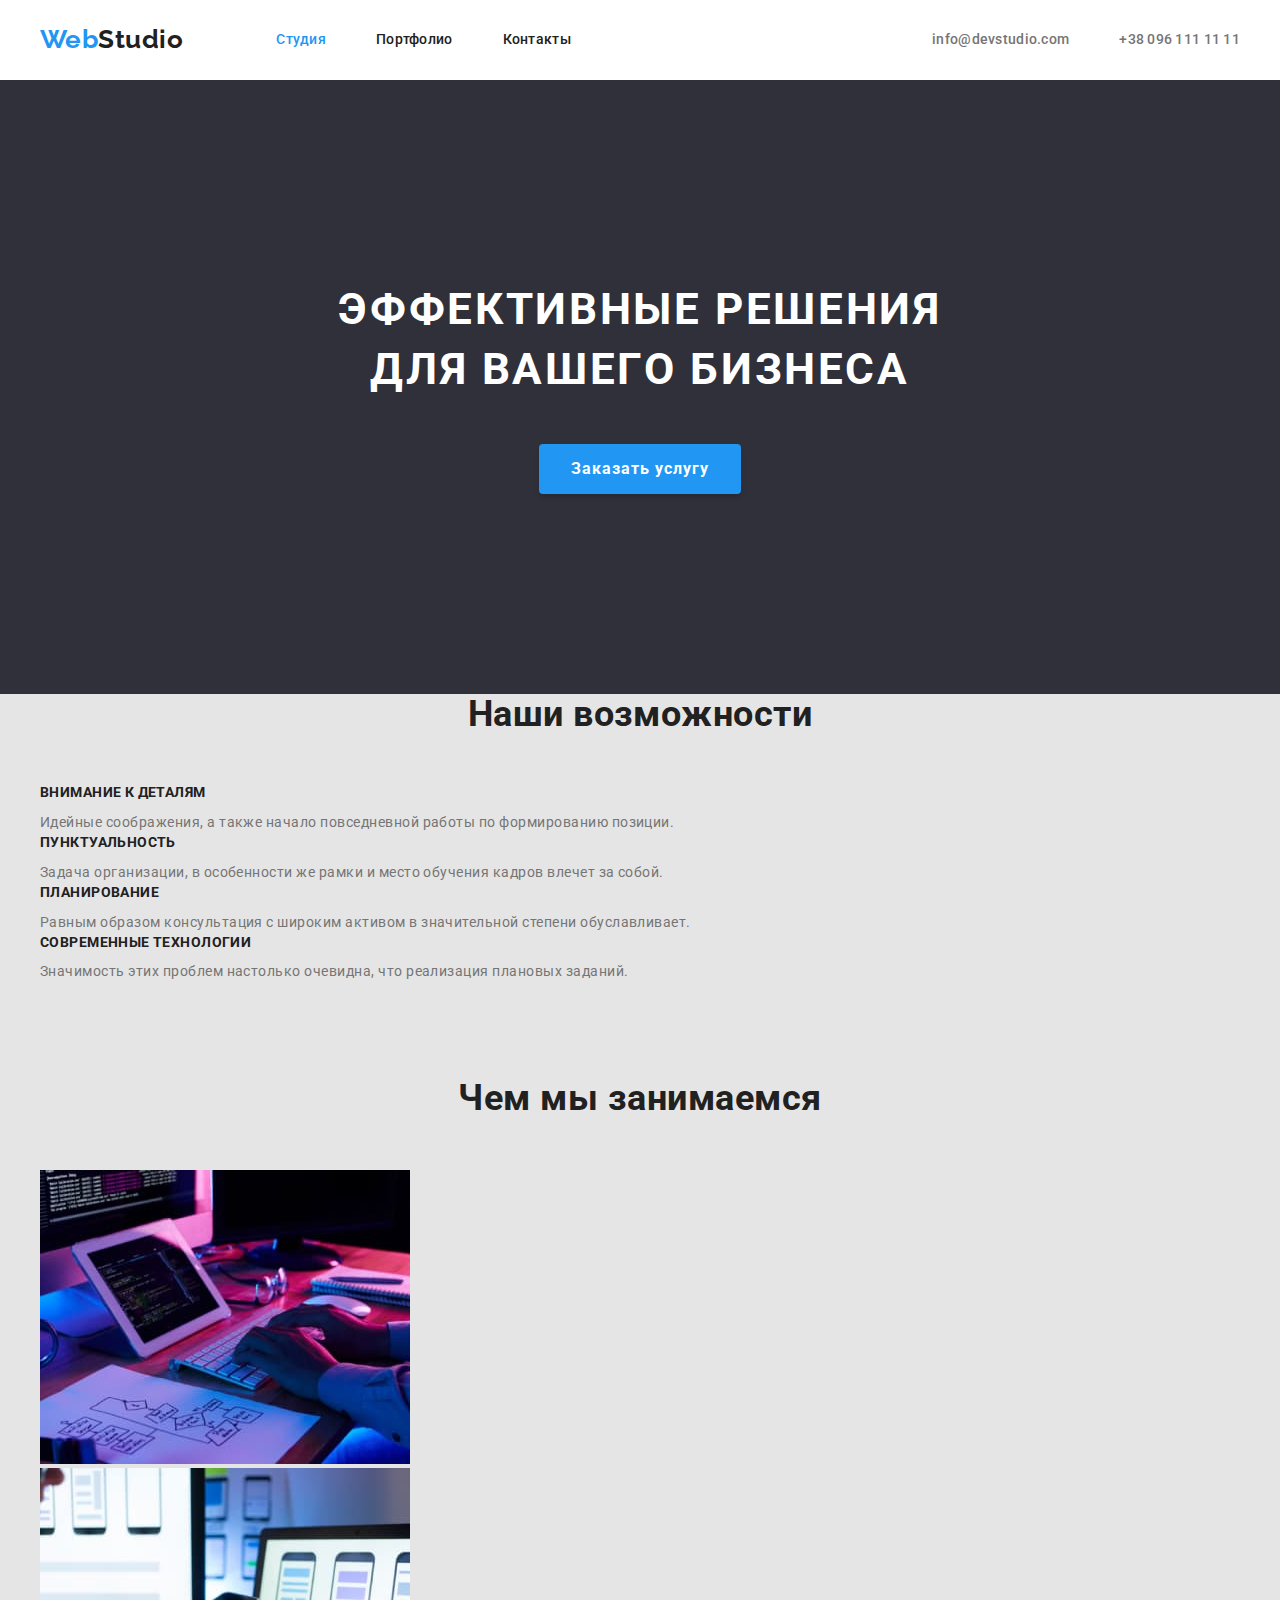
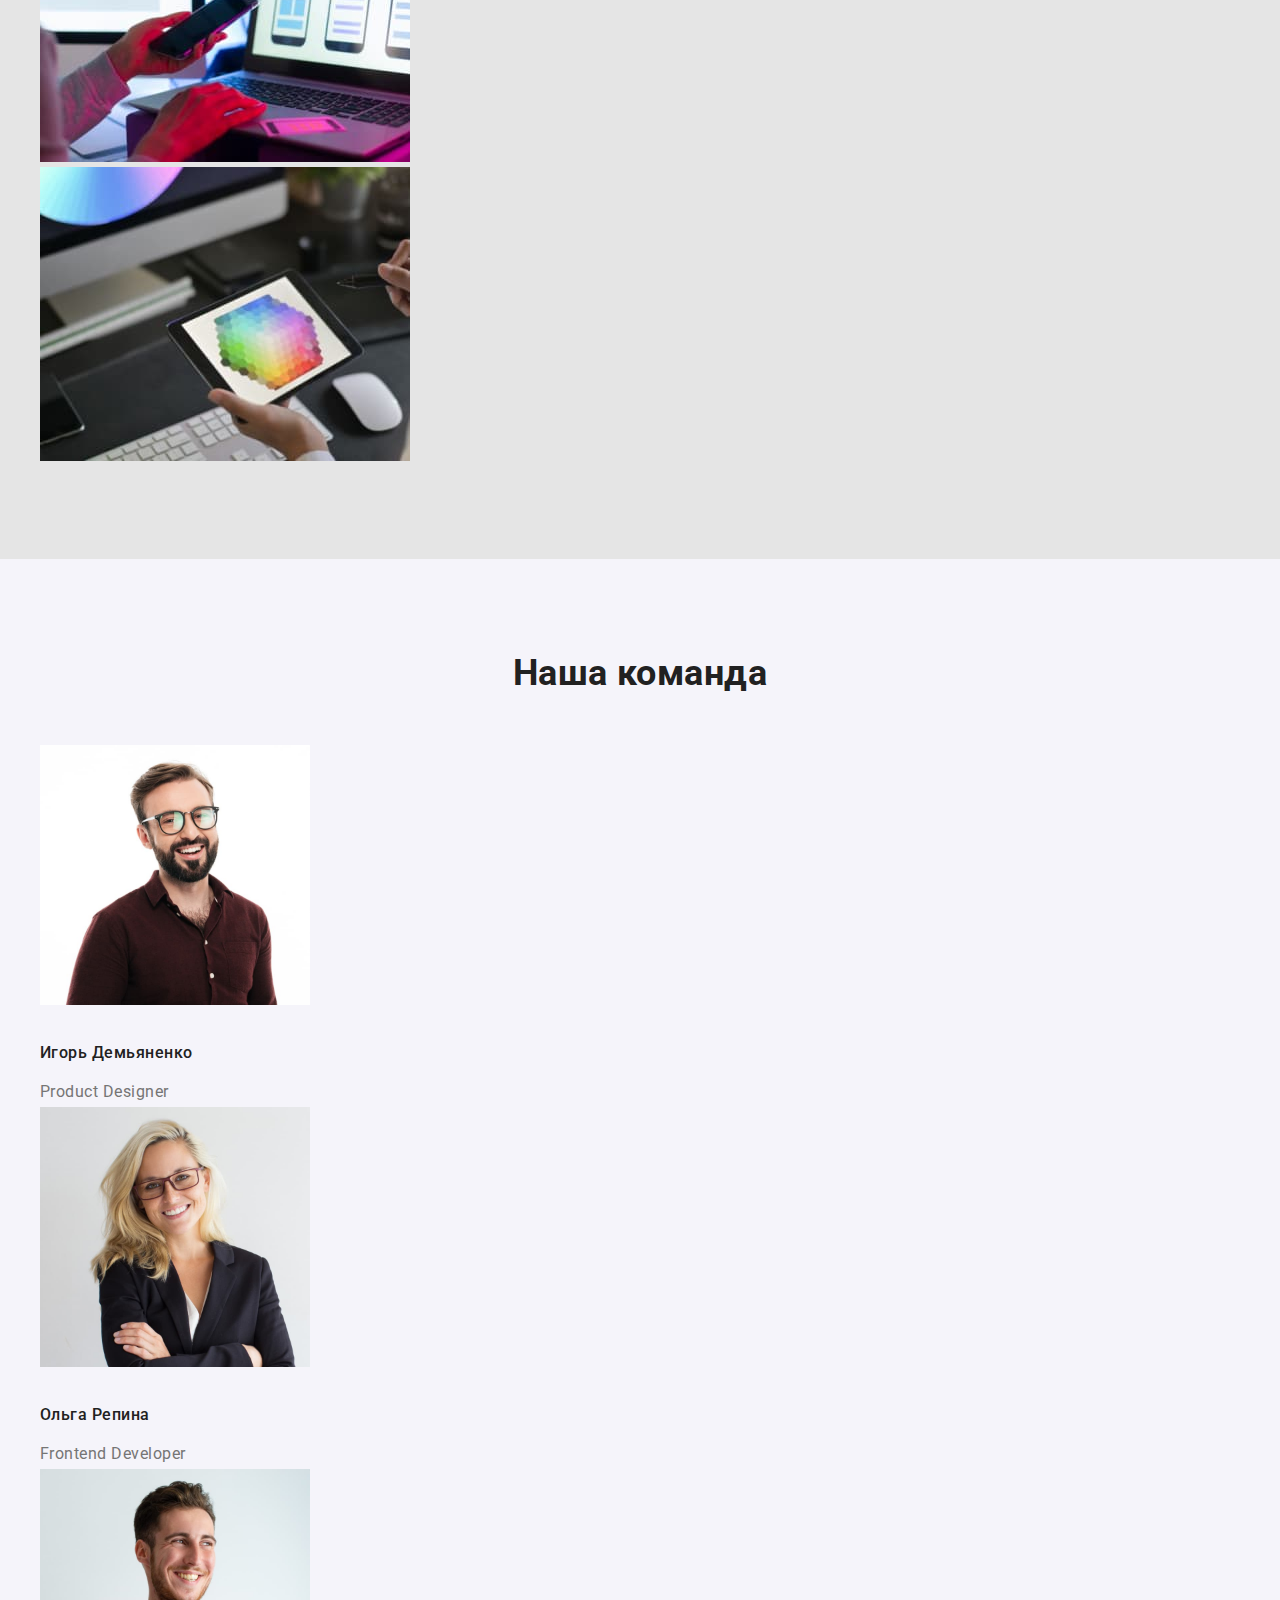
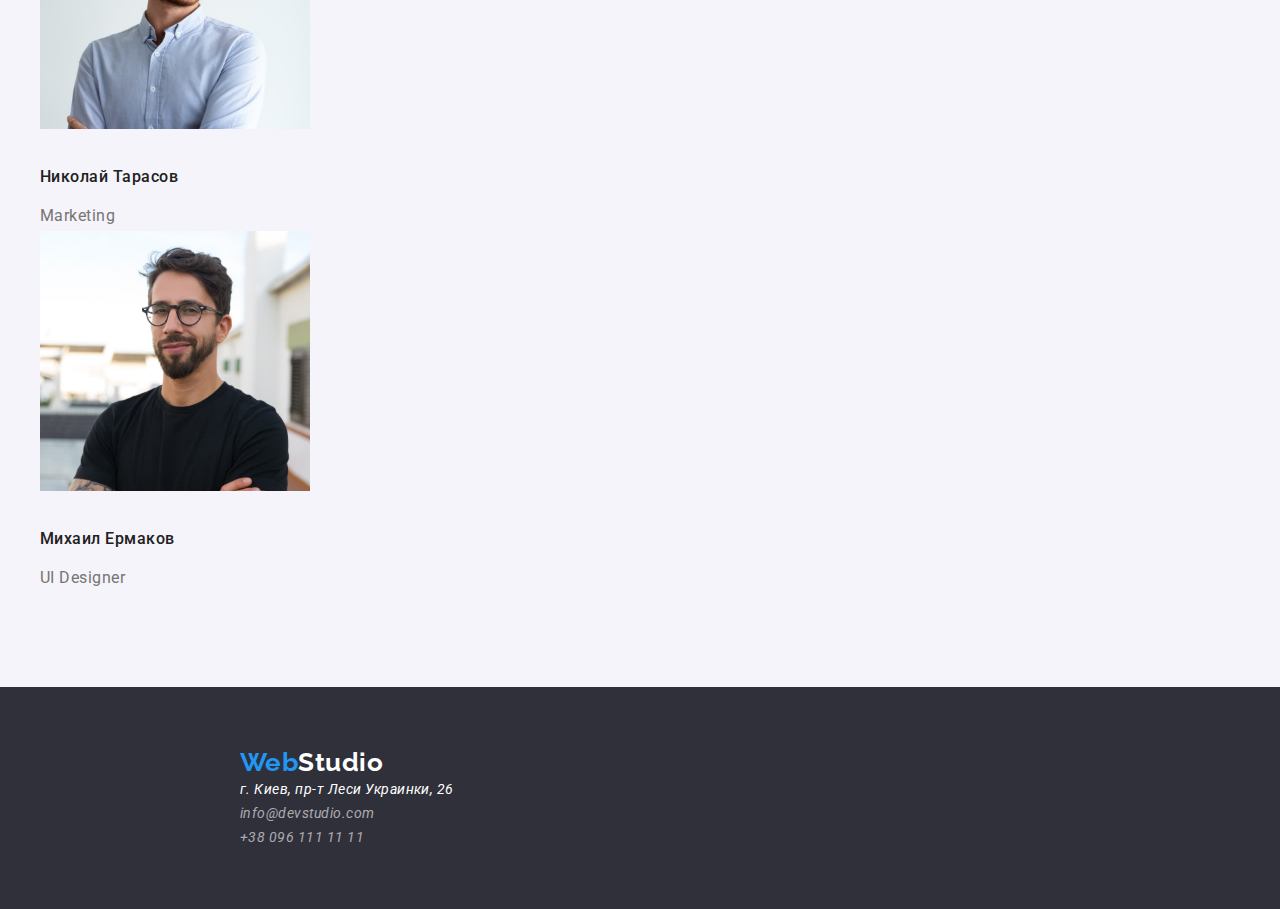
==== commit df5053f9: "HW3" ====
--- a/index.html
+++ b/index.html
@@ -14,21 +14,21 @@
 <body class="page">
 
    <!--шапка сайта--> 
-    <header class="page-header">
-            <nav class="container">
-                <a href="./index.html" class="logo">Web<span class="accent">Studio</span></a>
+    <header class="page-header container">
+        <div class="main-nav">
+            <a href="./index.html" class="logo">Web<span class="accent">Studio</span></a>
+            <nav class="">
                 <ul class="site-nav list">
-                    <li><a href="./index.html" class="link current">Студия</a></li>
-                    <li><a href="./portfolio.html" class="link">Портфолио</a></li>
-                    <li><a href="" class="link">Контакты</a></li>
+                    <li class="item"><a href="./index.html" class="link current">Студия</a></li>
+                    <li class="item"><a href="./portfolio.html" class="link">Портфолио</a></li>
+                    <li class="item"><a href="" class="link">Контакты</a></li>
                 </ul>
             </nav>
-            <div class="container">
-                <ul class="auth-nav list">
-                    <li><a href="mail:info@devstudio.com" class="link">info@devstudio.com</a></li>
-                    <li><a href="nel:+380961111111" class="link">+38 096 111 11 11</a></li>
-                </ul>
-            </div>
+            <ul class="auth-nav list">
+                <li class="item"><a href="mail:info@devstudio.com" class="link">info@devstudio.com</a></li>
+                <li class="item"><a href="nel:+380961111111" class="link">+38 096 111 11 11</a></li>
+            </ul>  
+        </div>       
     </header>
 
     <!--контент main--> 
@@ -119,7 +119,7 @@
         <div class="background-footer container">
                 <a href="./index.html" class="logo">Web<span class="accent-footer">Studio</span></a>
             <address class="info">
-                    <ul class="auth-nav">
+                    <ul class="auth-nav-footer">
                         <li class="address">г. Киев, пр-т Леси Украинки, 26</li>
                         <li><a href="mail:info@devstudio.com" class="contacts-link mail">info@devstudio.com</a></li>
                         <li><a href="nel:+380961111111" class="contacts-link">+38 096 111 11 11</a></li>
--- a/css/styles.css
+++ b/css/styles.css
@@ -13,10 +13,11 @@
 
 /* CSS-переменные */
 :root {
-    --primery-text-color:#212121;
-    --title-text-color: #757575;
+    --primery-text-color: #212121;
+    --title-text-color:  #757575;
     --accent-color: #2196F3;
     --primery-white-color: #ffffff;
+    --section-command-bc: #F5F4FA;
 }
 
 /* index.html */
@@ -45,6 +46,11 @@
     background-color: var(--primery-white-color)
 }
 
+.main-nav {
+    display: flex;
+    align-items: center;
+}
+
 ul {
     margin: 0;
     padding: 0;
@@ -55,7 +61,9 @@
 .container {
     margin-left: auto;
     margin-right: auto;
-    width: 1680px;
+    width: 1230px;
+    padding-left: 15px;
+    padding-right: 15px;
     /* outline: 2px solid tomato; */
 }
 
@@ -73,15 +81,44 @@
 
 /* site-nav */
 
+.site-nav {
+    display: flex;
+    margin-left: 93px;
+}
+
+.site-nav .item {
+    /* outline: 1px solid red; */
+    /* margin-right: 50px; */
+}
+
+.site-nav .item + .item {
+    margin-left: 50px;
+}
+
+        /* убераем крайний маржин */
+
+/* .site-nav .item:last-child {
+    margin: 0;
+} */
+
+/* .site-nav .item:not(:last-child) {
+    margin-right: 50px;
+} */
+
+
 .site-nav .link {
     color: var(--primery-text-color);
+    text-decoration: none;
     /* убрали нижнее подчеркивание */
-    text-decoration: none;
 
     font-weight: 500;
     font-size: 14px;
     line-height: 1.14;
     letter-spacing: 0.02em;
+
+    display: block;
+    padding-top: 32px;
+    padding-bottom: 32px;
 }
 /* селектор класса, специфика - 30 */
 /* :hover - эфект при навидени mыши */
@@ -99,6 +136,15 @@
 
 /* auth-nav */
 
+.auth-nav {
+    display: flex;
+    margin-left: auto;
+}
+
+.auth-nav .item + .item {
+    margin-left: 50px;
+}
+
 .auth-nav .link {
     color: var(--title-text-color);
     text-decoration: none;
@@ -107,6 +153,10 @@
     font-size: 14px;
     line-height: 1.14;
     letter-spacing: 0.02em;
+
+    display: block;
+    padding-top: 32px;
+    padding-bottom: 32px;
 }
 
 .auth-nav .link:hover,
@@ -144,6 +194,8 @@
     margin-bottom: 30px;
 }
 
+/* button */
+
 .button {
     color: var(--primery-white-color);
     background-color: var(--accent-color);
@@ -230,14 +282,18 @@
     text-align: center;
 }
 
+.section-command {
+    background-color: var(--section-command-bc)
+}
+
+.section-command .work {
+    padding-top: 94px;
+    margin-bottom: 50px;
+}
+
 .feature-list .title {
     color: var(--primery-text-color);
 }
-
-
-/* button */
-
-
 
 /* наши возможности */
 
@@ -288,7 +344,7 @@
     padding-left: 215px;
 }
 
-.auth-nav .contacts-link {
+.auth-nav-footer .contacts-link {
     color: rgba(255, 255, 255, 0.6);
     text-decoration: none;
 
@@ -296,8 +352,8 @@
     line-height: 1.7;
 }
 
-.auth-nav .contacts-link:hover,
-.auth-nav .contacts-link:focus {
+.auth-nav-footer .contacts-link:hover,
+.auth-nav-footer .contacts-link:focus {
     color: var(--accent-color);
 }
 
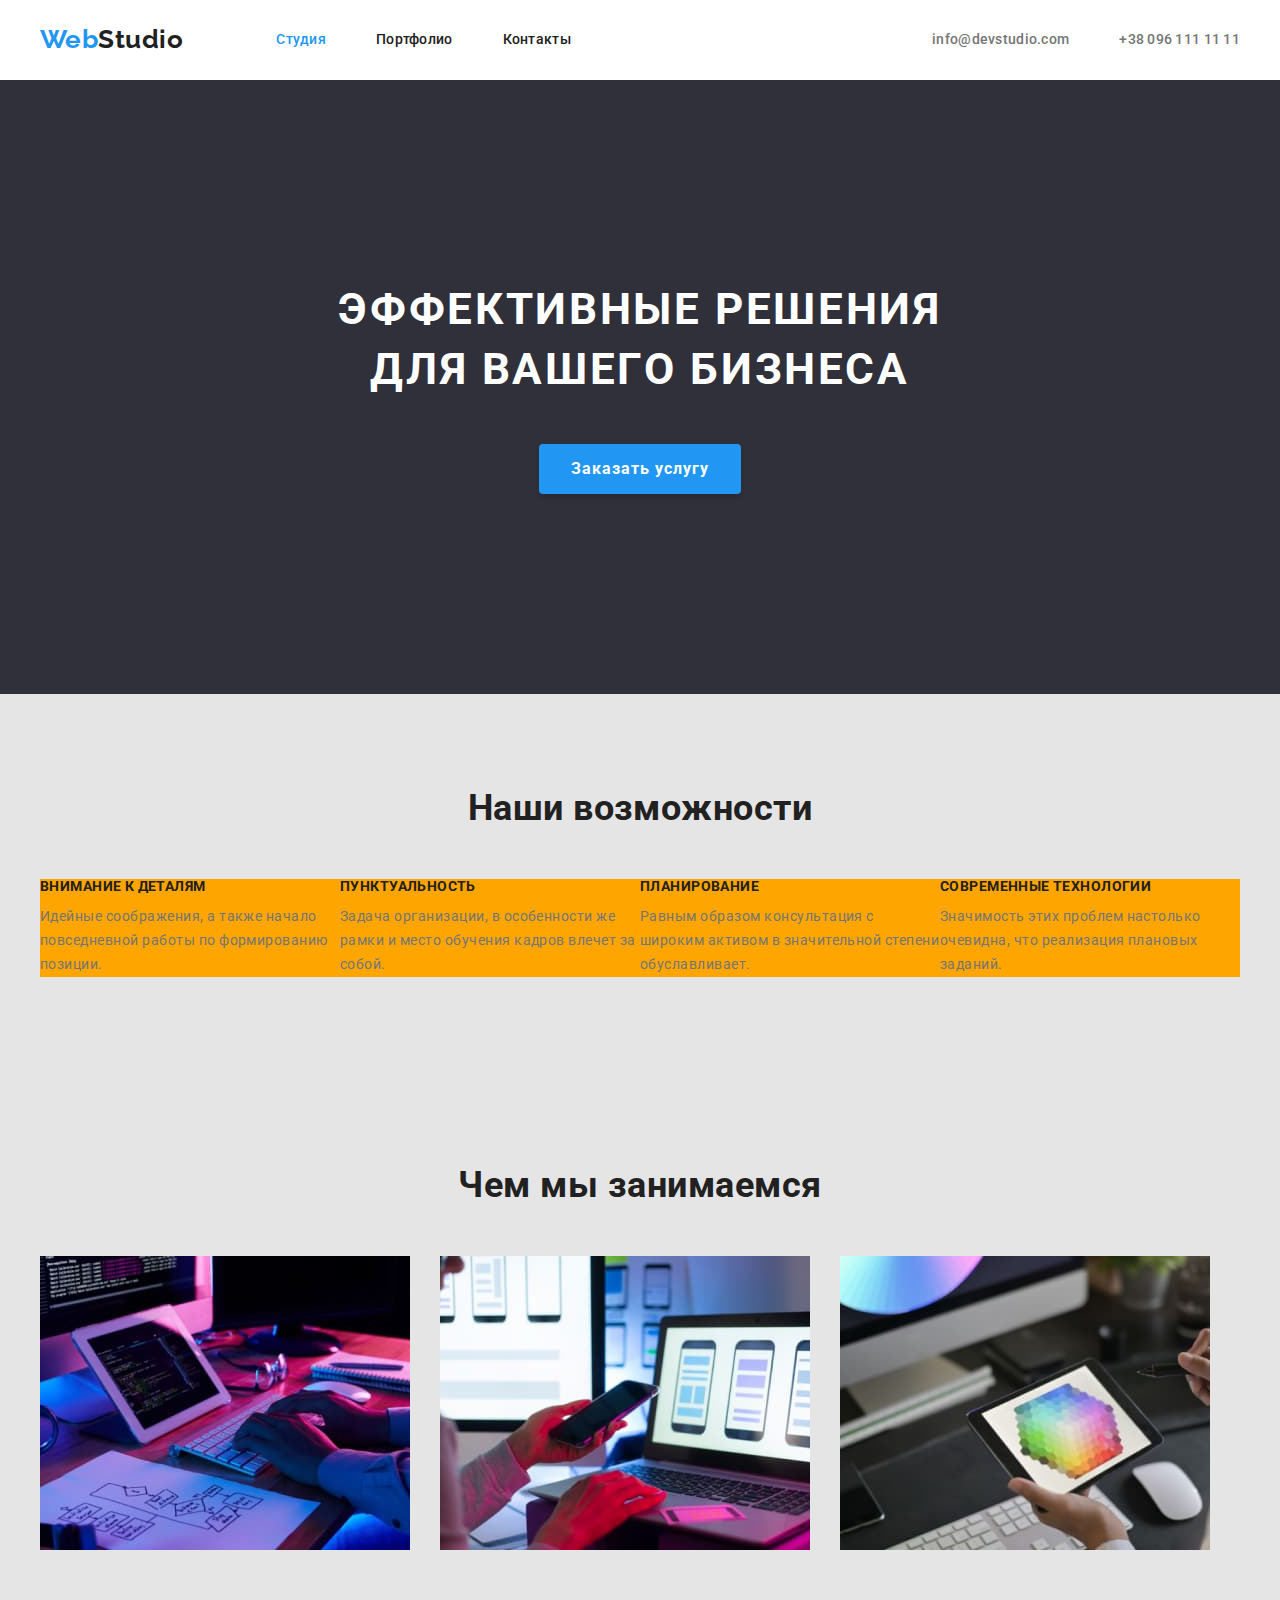
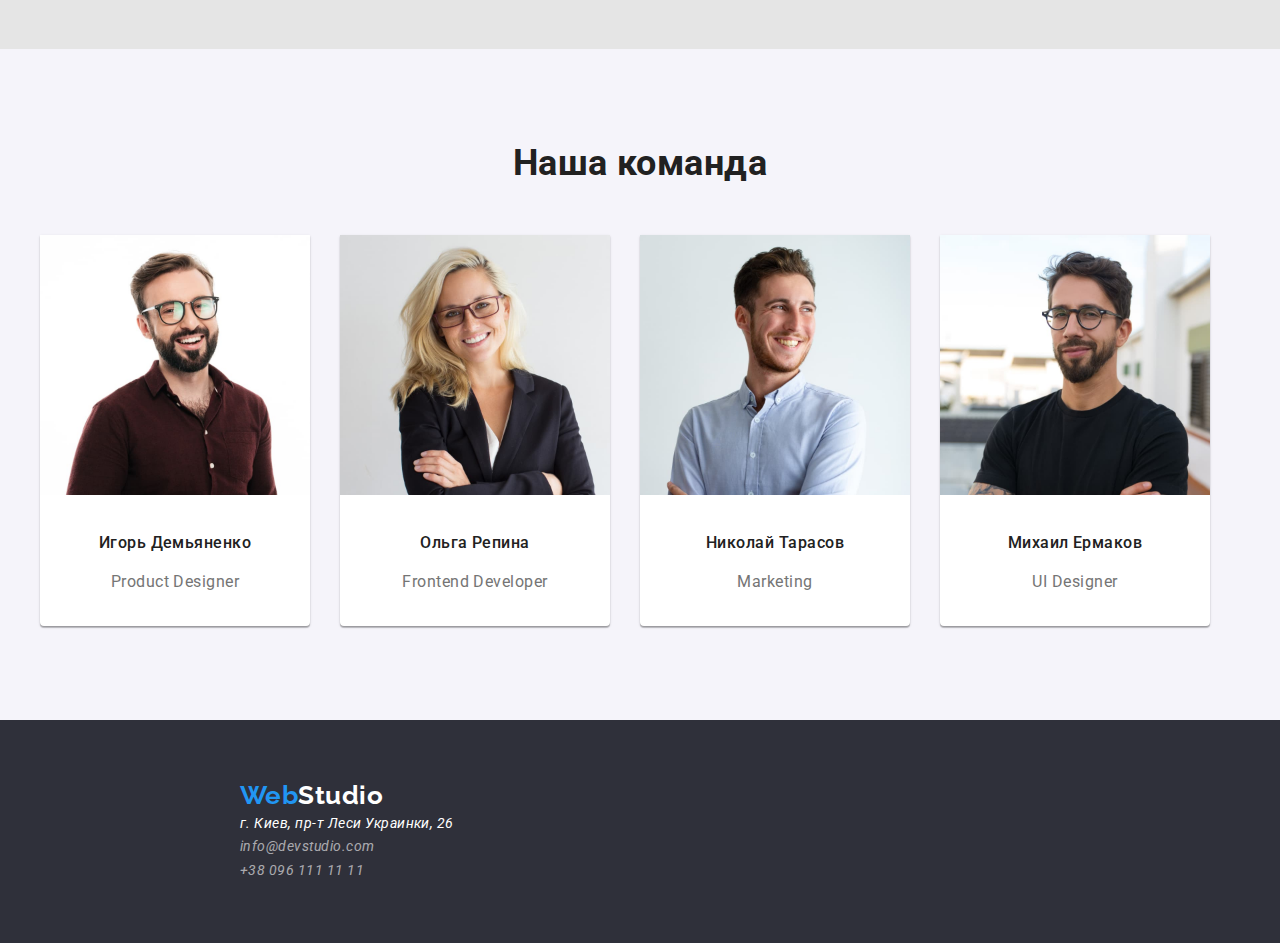
==== commit 9e0093e9: "HW3" ====
--- a/index.html
+++ b/index.html
@@ -48,19 +48,19 @@
                 <div class="container">
                     <h2 class="section-title">Наши возможности</h2>
                     <ul class="feature-list">
-                        <li>
+                        <li class="item">
                             <h3 class="title">Внимание к деталям</h3>
                             <p class="text">Идейные соображения, а также начало повседневной работы по формированию позиции.</p>
                         </li>
-                        <li>
+                        <li class="item">
                             <h3 class="title">Пунктуальность</h3>
                             <p class="text">Задача организации, в особенности же рамки и место обучения кадров влечет за собой.</p>
                         </li>
-                        <li>
+                        <li class="item">
                             <h3 class="title">Планирование</h3>
                             <p class="text">Равным образом консультация с широким активом в значительной степени обуславливает.</p>
                         </li>
-                        <li>
+                        <li class="item">
                             <h3 class="title">Современные технологии</h3>
                             <p class="text">Значимость этих проблем настолько очевидна, что реализация плановых заданий.</p>
                         </li>
@@ -74,9 +74,9 @@
                 <div class="container">
                     <h2 class="section-title">Чем мы занимаемся</h2>
                     <ul class="img">
-                        <li><img src="./imeges/box1.jpg" alt="рабочий процесс" width="370"></li>
-                        <li><img src="./imeges/box2.jpg" alt="разработка" width="370"></li>
-                        <li><img src="./imeges/box3.jpg" alt="технологии" width="370"></li>
+                        <li class="technology"><img src="./imeges/box1.jpg" alt="рабочий процесс" width="370"></li>
+                        <li class="technology"><img src="./imeges/box2.jpg" alt="разработка" width="370"></li>
+                        <li class="technology"><img src="./imeges/box3.jpg" alt="технологии" width="370"></li>
                     </ul>
                 </div>
             </section>
@@ -87,23 +87,23 @@
         <section class="section-command">
             <div class="container">
                 <h2 class="section-title work">Наша команда</h2>
-                <ul class="feature-list">
-                    <li>
+                <ul class="employees-list">
+                    <li class="team">
                         <img class="photo" src="./imeges/employee1.jpg" alt="employee1" width="270">
                         <h3 class="name">Игорь Демьяненко</h3>
                         <p class="profession">Product Designer</p>
                     </li>
-                    <li>
+                    <li class="team">
                         <img class="photo" src="./imeges/employee2.jpg" alt="employee2" width="270">
                         <h3 class="name">Ольга Репина</h3>
                         <p class="profession">Frontend Developer</p>
                     </li>
-                    <li>
+                    <li class="team">
                         <img class="photo" src="./imeges/employee3.jpg" alt="employee3" width="270">
                         <h3 class="name">Николай Тарасов</h3>
                         <p class="profession">Marketing</p>
                     </li>
-                    <li>
+                    <li class="team">
                         <img class="photo" src="./imeges/employee4.jpg" alt="employee4" width="270">
                         <h3 class="name">Михаил Ермаков</h3>
                         <p class="profession">UI Designer</p>
--- a/css/styles.css
+++ b/css/styles.css
@@ -221,81 +221,23 @@
     background-color: #E5E5E5;
 }
 
-.section-title {
-    margin: 0;
-    padding: 0;
-    padding-top: 94px;
-}
+
 
 .feature-list {
+    display: flex;
+    flex-wrap: wrap;
+
     padding-bottom: 94px;
-}
-
-.title {
-    margin: 0;
-    margin-bottom: 10px;
-    padding: 0;
-}
-
-.text {
-    margin: 0;
-    padding: 0;
-}
-
-.img {
-    padding-bottom: 94px;
-}
-
-.section-title {
-    margin: 0;
-    margin-bottom: 50px;
-    padding: 0;
-}
-
-/* наша команда */
-
-.photo {
-    margin: 0;
-    margin-bottom: 30px;
-    padding: 0;
-}
-
-.name {
-    margin: 0;
-    margin-bottom: 10px;
-    padding: 0;
-}
-
-.profession {
-    margin: 0;
-    padding: 0;
-}
-
-/* чем мы занимаемся */
-
-.section-title {
-    color: var(--primery-text-color);
-
-    font-weight: 700;
-    font-size: 36px;
-    line-height: 1.16;
-    text-align: center;
-}
-
-.section-command {
-    background-color: var(--section-command-bc)
-}
-
-.section-command .work {
-    padding-top: 94px;
-    margin-bottom: 50px;
 }
 
 .feature-list .title {
     color: var(--primery-text-color);
 }
 
-/* наши возможности */
+.feature-list .item {
+    background-color: orange;
+    width: 300px;
+}
 
 .title {
     font-weight: 700;
@@ -305,10 +247,37 @@
     text-transform: uppercase;
 }
 
+.title {
+    margin: 0;
+    margin-bottom: 10px;
+    padding: 0;
+}
+
+.text {
+    margin: 0;
+    padding: 0;
+}
+
 .text {
     font-weight: 400;
     font-size: 14px;
     line-height: 1.7;
+}
+
+.img {
+    display: flex;
+    padding-bottom: 94px;
+}
+
+.img .technology + .technology {
+    margin-left: 30px;
+}
+
+.section-title {
+    margin: 0;
+    padding: 0;
+    padding-top: 94px;
+    margin-bottom: 50px;
 }
 
 .section-title {
@@ -316,6 +285,64 @@
     font-size: 36px;
     line-height: 1.16;
     text-align: center;
+}
+
+
+/* наша команда */
+
+
+/* чем мы занимаемся */
+
+.section-title {
+    color: var(--primery-text-color);
+
+    font-weight: 700;
+    font-size: 36px;
+    line-height: 1.16;
+    text-align: center;
+}
+
+/* наша команда */
+
+.section-command {
+    background-color: var(--section-command-bc);
+    padding-bottom: 94px;
+}
+
+.section-command .work {
+    padding-top: 94px;
+    margin-bottom: 50px;
+}
+
+.employees-list {
+    display: flex;
+
+    /* margin-bottom: 94px; */
+}
+
+.employees-list .team + .team {
+    margin-left: 30px;
+}
+
+.team {
+    box-shadow: 0px 1px 3px rgba(0, 0, 0, 0.12), 0px 1px 1px rgba(0, 0, 0, 0.14), 0px 2px 1px rgba(0, 0, 0, 0.2);
+    border-radius: 0px 0px 4px 4px;
+}
+
+.team {
+    background-color: #FFFFFF;
+}
+
+.photo {
+    margin: 0;
+    margin-bottom: 30px;
+    padding: 0;
+}
+
+.name {
+    margin: 0;
+    margin-bottom: 10px;
+    padding: 0;
 }
 
 .name {
@@ -324,6 +351,13 @@
     font-weight: 500;
     font-size: 16px;
     line-height: 1.8;
+    text-align: center;
+}
+
+.profession {
+    margin: 0;
+    padding: 0;
+    padding-bottom: 30px;
 }
 
 .profession {
@@ -331,7 +365,10 @@
 
     font-size: 16px;
     line-height: 1.8;
-}
+    text-align: center;
+}
+
+/* подвал */
 
 .page-footer {
     background-color: #2F303A;
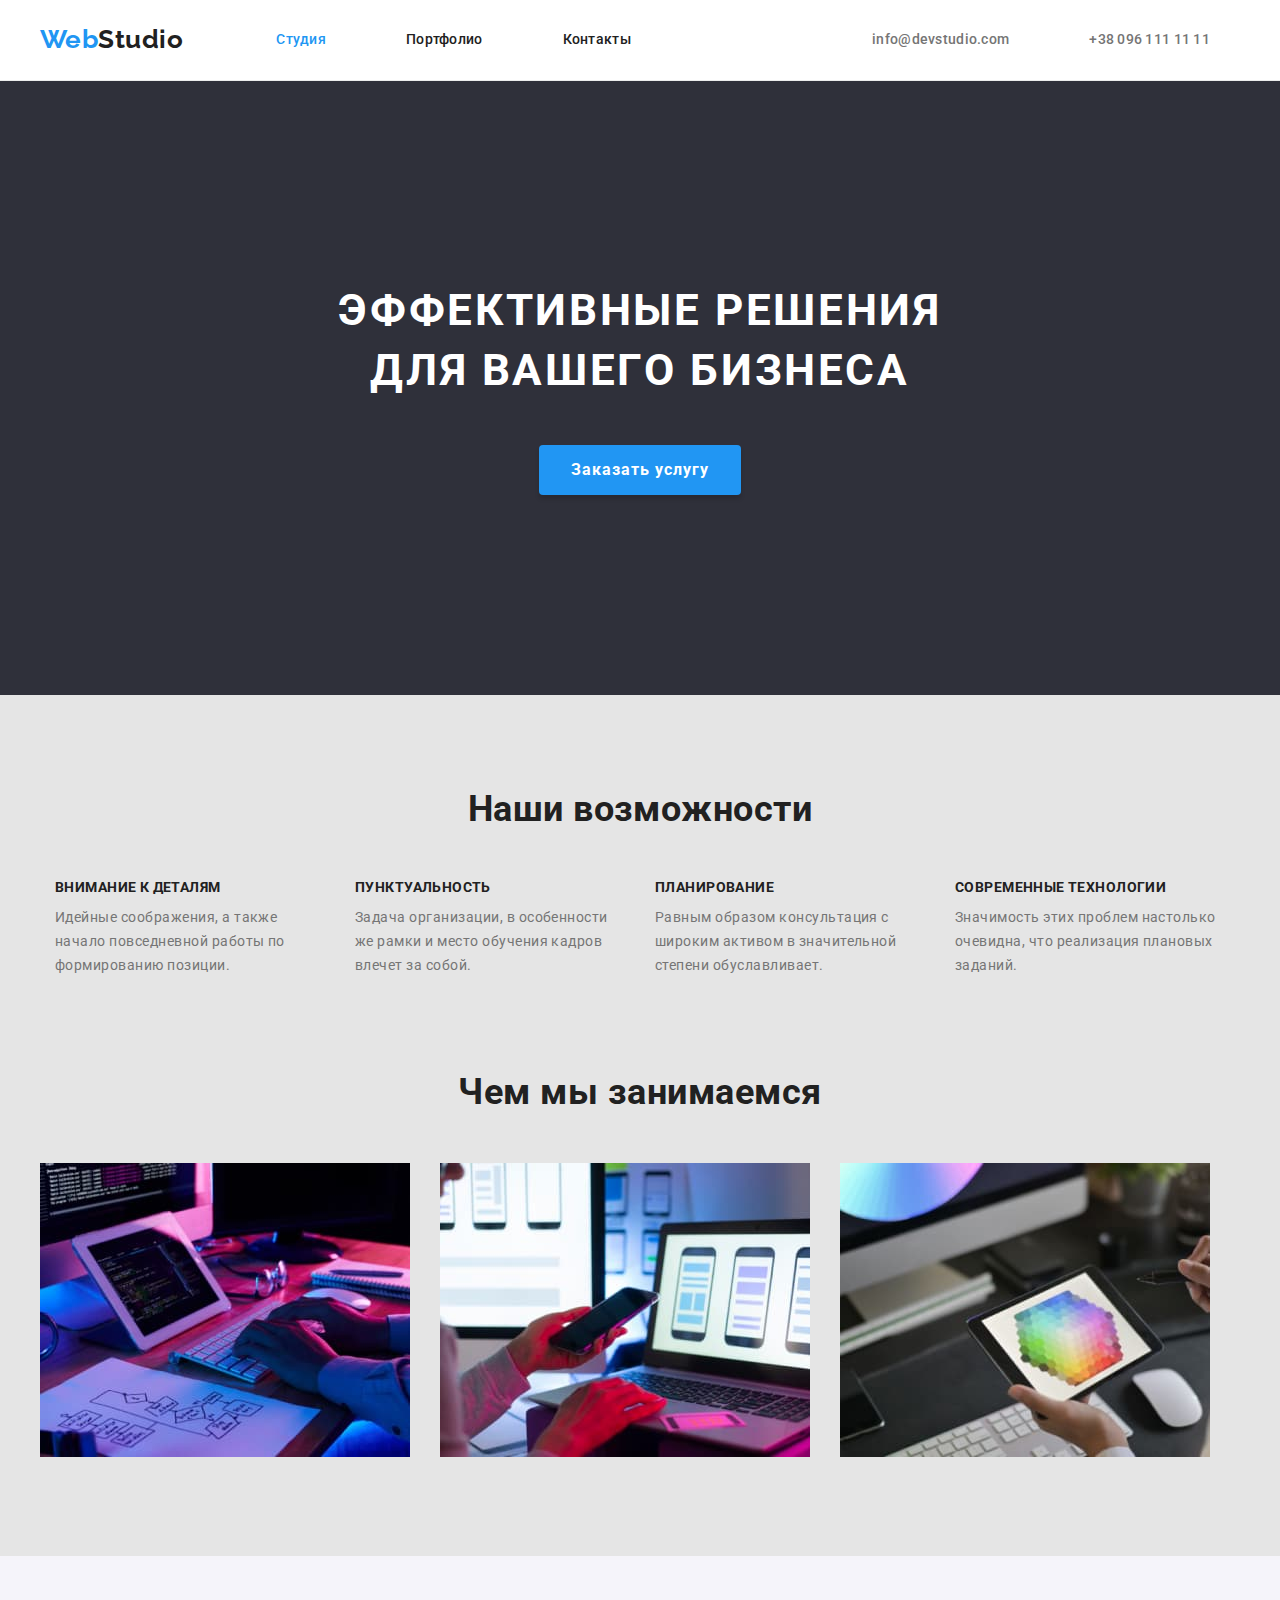
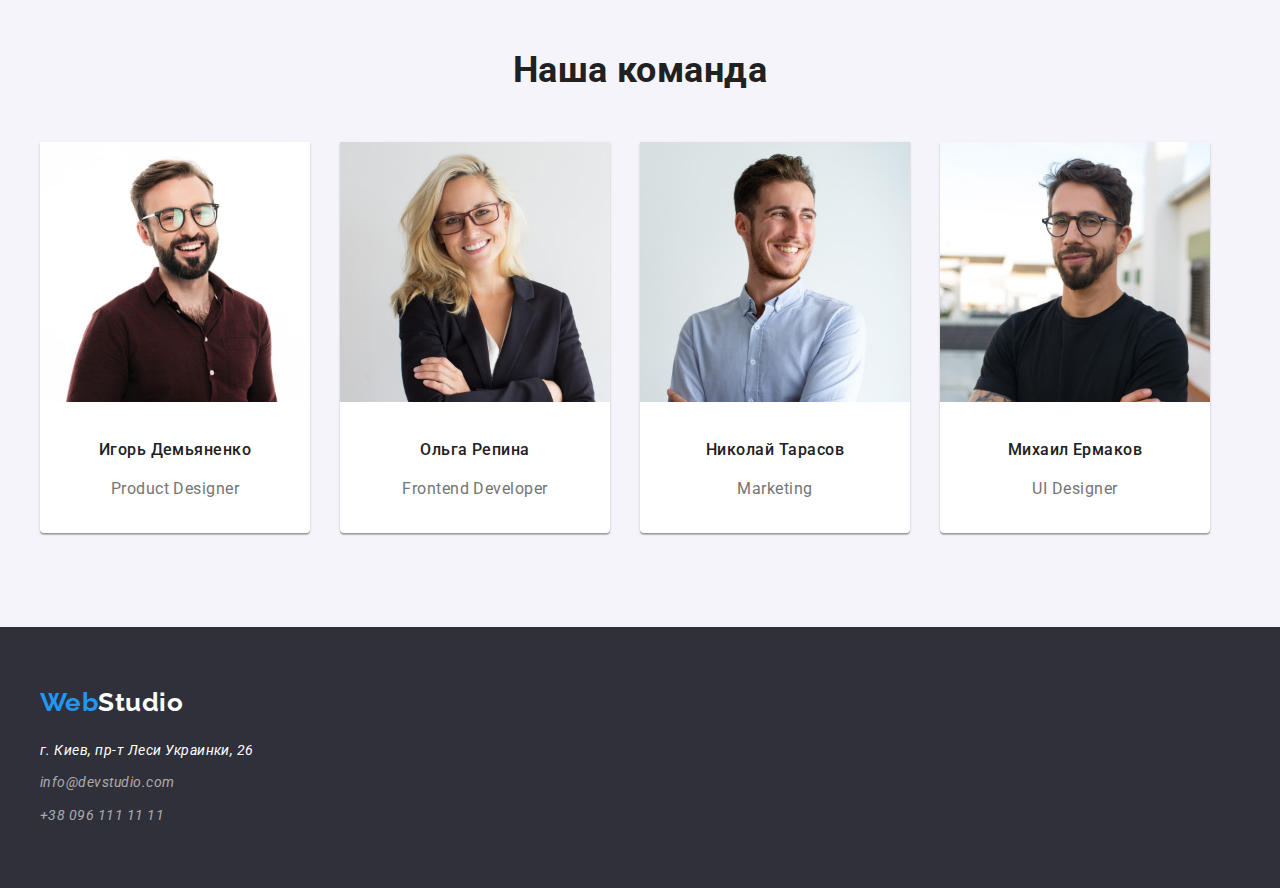
==== commit e1b7a2c9: "HW3" ====
--- a/index.html
+++ b/index.html
@@ -14,8 +14,8 @@
 <body class="page">
 
    <!--шапка сайта--> 
-    <header class="page-header container">
-        <div class="main-nav">
+    <header class="page-header">
+        <div class="main-nav container">
             <a href="./index.html" class="logo">Web<span class="accent">Studio</span></a>
             <nav class="">
                 <ul class="site-nav list">
@@ -117,11 +117,13 @@
 
     <footer class="page-footer">
         <div class="background-footer container">
+            <div class="margin">
                 <a href="./index.html" class="logo">Web<span class="accent-footer">Studio</span></a>
+            </div>
             <address class="info">
                     <ul class="auth-nav-footer">
                         <li class="address">г. Киев, пр-т Леси Украинки, 26</li>
-                        <li><a href="mail:info@devstudio.com" class="contacts-link mail">info@devstudio.com</a></li>
+                        <li class="mail"><a href="mail:info@devstudio.com" class="contacts-link mail">info@devstudio.com</a></li>
                         <li><a href="nel:+380961111111" class="contacts-link">+38 096 111 11 11</a></li>
                     </ul>
             </address>
--- a/css/styles.css
+++ b/css/styles.css
@@ -43,7 +43,8 @@
 }
 
 .page-header {
-    background-color: var(--primery-white-color)
+    background-color: var(--primery-white-color);
+    border-bottom: 1px solid #ECECEC;
 }
 
 .main-nav {
@@ -59,9 +60,9 @@
 }
 
 .container {
+    width: 1230px;
     margin-left: auto;
     margin-right: auto;
-    width: 1230px;
     padding-left: 15px;
     padding-right: 15px;
     /* outline: 2px solid tomato; */
@@ -221,13 +222,18 @@
     background-color: #E5E5E5;
 }
 
-
-
 .feature-list {
     display: flex;
     flex-wrap: wrap;
-
-    padding-bottom: 94px;
+    justify-content: center;
+ }
+
+.item {
+    margin-right: 30px;
+}
+
+.item:nth-child(4n) {
+    margin-right: 0;
 }
 
 .feature-list .title {
@@ -235,8 +241,8 @@
 }
 
 .feature-list .item {
-    background-color: orange;
-    width: 300px;
+    /* background-color: orange; */
+    width: 270px;
 }
 
 .title {
@@ -245,23 +251,23 @@
     line-height: 1.14;
     letter-spacing: 0.03em;
     text-transform: uppercase;
-}
-
-.title {
-    margin: 0;
+
+    margin: 0;
+    padding: 0;
     margin-bottom: 10px;
-    padding: 0;
 }
 
 .text {
     margin: 0;
     padding: 0;
+
+    font-weight: 400;
+    font-size: 14px;
+    line-height: 1.7;
 }
 
 .text {
-    font-weight: 400;
-    font-size: 14px;
-    line-height: 1.7;
+    
 }
 
 .img {
@@ -378,7 +384,11 @@
     background-color: #2F303A;
     padding-top: 60px;
     padding-bottom: 60px;
-    padding-left: 215px;
+    /* padding-left: 215px; */
+}
+
+.margin {
+    margin-bottom: 20px;
 }
 
 .auth-nav-footer .contacts-link {
@@ -399,4 +409,10 @@
 
     font-size: 14px;
     line-height: 1.7;
-}
+
+    margin-bottom: 9px;
+}
+
+.mail {
+    margin-bottom: 9px;
+}
